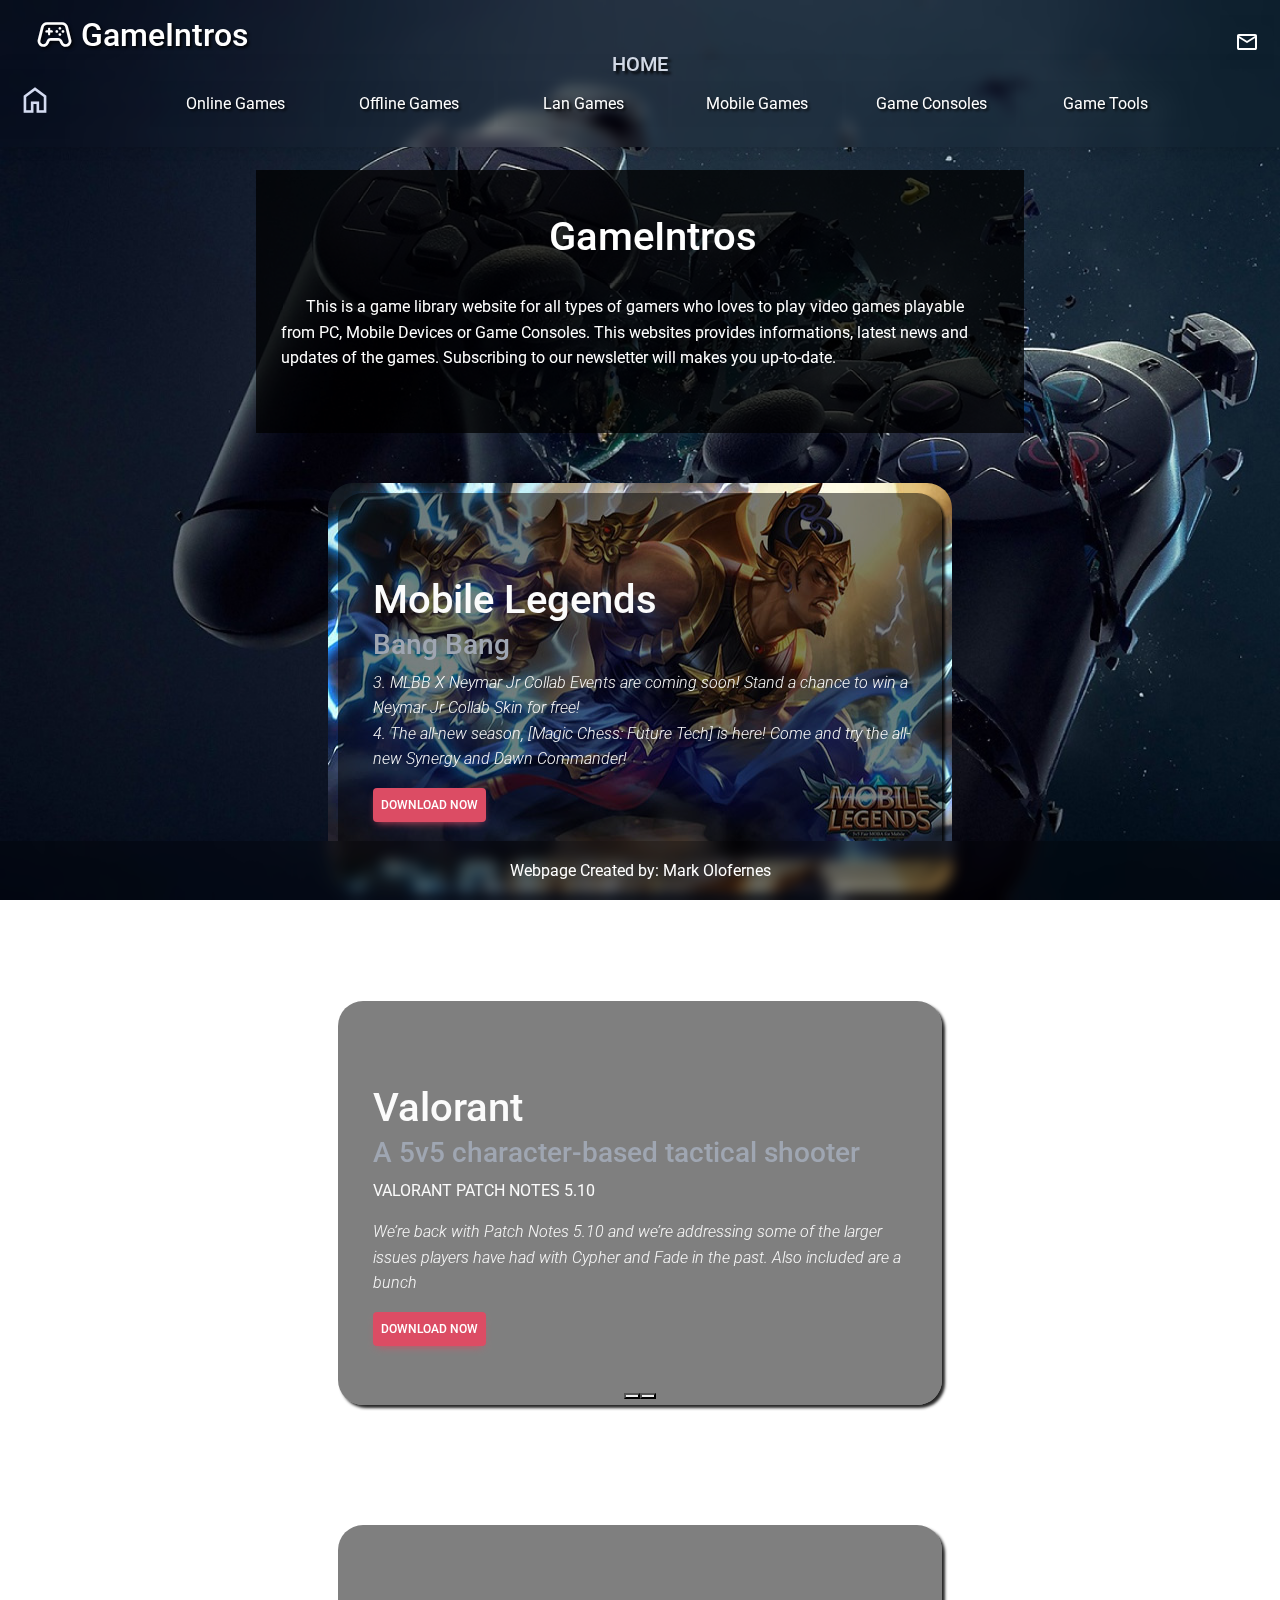
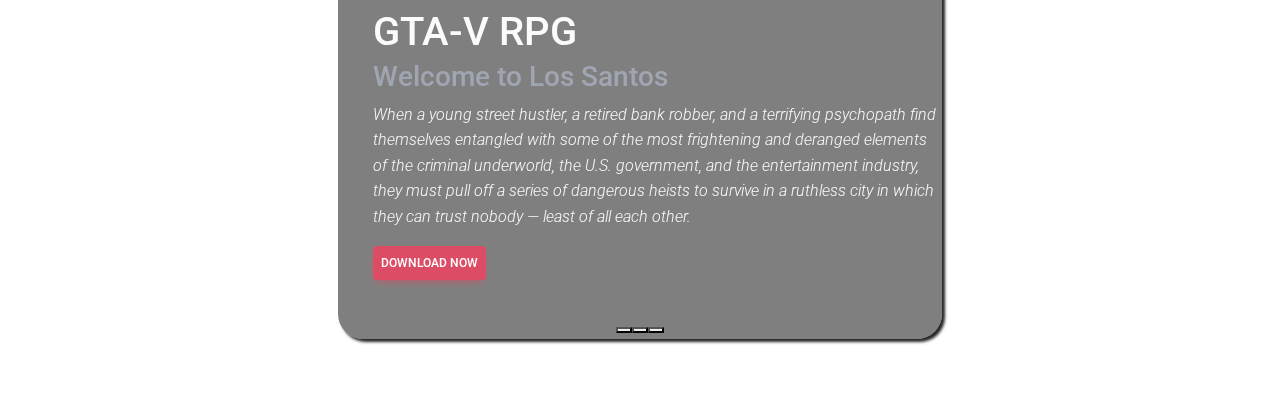
==== index.html @ 50a559cd "update, re-aligning html lines 112322 8:27am" ====
<!DOCTYPE html>
<html lang="en">

<head>
    <meta charset="UTF-8" />
    <meta name="viewport" content="width=device-width, initial-scale=1, shrink-to-fit=no" />
    <meta http-equiv="x-ua-compatible" content="ie=edge" />
    <title>GameIntros - Your All GameType Library</title>
    <!-- MDB icon -->
    <link rel="icon" href="img/mdb-favicon.ico" type="image/x-icon" />
    <!-- Font Awesome -->
    <link rel="stylesheet" href="https://cdnjs.cloudflare.com/ajax/libs/font-awesome/6.0.0/css/all.min.css" />
    <!-- Google Fonts Roboto -->
    <link rel="stylesheet"
        href="https://fonts.googleapis.com/css2?family=Material+Symbols+Outlined:opsz,wght,FILL,GRAD@48,400,0,0" />
    <link rel="stylesheet"
        href="https://fonts.googleapis.com/css2?family=Roboto:wght@300;400;500;700;900&display=swap" />
    <link rel="stylesheet" href="https://cdn.jsdelivr.net/npm/bootstrap@5.0.2/dist/css/bootstrap.min.css"
        integrity="sha384-EVSTQN3/azprG1Anm3QDgpJLIm9Nao0Yz1ztcQTwFspd3yD65VohhpuuCOmLASjC" crossorigin="anonymous">
    <!-- MDB -->
    <link rel="stylesheet" href="css/mdb.min.css" />
    <link rel="stylesheet" href="css/styles.css" />
</head>

<body>
    <div>
        <a class="material-symbols-outlined AccountProfile" data-bs-toggle="modal" data-bs-target="#AccProf">mail</a>
    </div>
    <h5 class="NavTitle h5">HOME</h5>
    <div class="container-fluid">
        <div class="row">
            <header class="headpd">
                <div class="backgroundimgHere_ bg-image mask">
                    <div class="row">

                        <div class="d-flex justify-content-left align-items-left pt-3 ps-5 blurIt">
                            <p class="material-symbols-outlined iconlogo">stadia_controller</p>
                            <h1 class="h2">&nbsp;GameIntros</h1>
                        </div>
                    </div>
                </div>
                <nav class="navbar navbar-expand-md clearfix">
                    <button class="navbar-toggler material-symbols-outlined naviconcolor ms-auto" type="button"
                        data-bs-toggle="collapse" data-bs-target="#navbar">Menu
                    </button>
                    <button class="homebtn button1"><a href="index.html"
                            class="button2 material-symbols-outlined naviconcolor float-right">home</button>
                    <div class="col-1 collapse navbar-collapse justify-content-center xtransp button2" id="navbar">
                        <a class="button button1" href="onlinegames.html">Online Games</a>
                        <a class="button button1" href="offlinegames.html">Offline Games</a>
                        <a class="button button1" href="langames.html">Lan Games</a>
                        <a class="button button1" href="mobilegames.html">Mobile Games</a>
                        <a class="button button1" href="gameconsoles.html">Game Consoles</a>
                        <a class="button button1" href="gametools.html">Game Tools</a>
                    </div>
                </nav>
            </header>
            <DIV class="backgroundimgHere snd2bkImg bg-image mask imgbg">
            </DIV>
        </div>

    </div>
    <section>
        <div class="container">
            <div class="row1">
            </div>
            <div class="row3">
                <div class="container-1">
                    <div class="row">
                        <div class="introduction">
                            <h1>GameIntros</h1>
                            <hr>
                            <p class="text-indent">
                                This is a game library website for all types of gamers who loves to
                                play video games playable from PC, Mobile Devices or Game Consoles.

                                This websites provides informations, latest news and updates of the games.
                                Subscribing to our newsletter will makes you up-to-date.
                            </p>
                        </div>
                        <!--ML Carousel start-->
                        <div class="carouselbox">
                            <div id="myCarousel1" class="carousel slide" data-bs-ride="carousel">
                                <div class="carousel-indicators">
                                    <button type="button" data-bs-target="#myCarousel1" data-bs-slide-to="0"></button>
                                    <button type="button" data-bs-target="#myCarousel1" data-bs-slide-to="1"
                                        class="active"></button>
                                </div>
                                <div class="carousel-inner">
                                    <div class="carousel-item">
                                        <section class="carouselimgML1 corousel-style bg-cover">
                                            <div class="container darkfilter">
                                                <div class="py-md-4 carousel-size">
                                                    <div class="p-mdy-5 mt-4 text-light">
                                                        <h1 class="mb-1">Mobile Legends</h1>
                                                        <h2 class="text-secondary h3">Bang Bang</h2>
                                                        <p class="fw-light fst-italic">
                                                            1. An electrifying Leonin girl joins the battles. It's Joy,
                                                            the Flash of Miracle! <br>
                                                            2. Gusion's new skin is available for a limited time in the
                                                            Double 11 events.<br>
                                                        </p>
                                                        <a class="p-2 btn btn-primary btn-sm btn-danger" role="button"
                                                            href="https://play.google.com/store/apps/details?id=com.mobile.legends&hl=en_US&gl=US&pli=1"
                                                            target="_blank">Download Now</a>
                                                    </div>
                                                </div>
                                            </div>
                                        </section>
                                    </div>
                                    <div class="carousel-item active">
                                        <section class="carouselimgML2 corousel-style bg-cover">
                                            <div class="container darkfilter">
                                                <div class="py-md-4 carousel-size">
                                                    <div class="p-mdy-5 mt-4 text-light">
                                                        <h1 class="mb-1">Mobile Legends</h1>
                                                        <h2 class="text-secondary h3">Bang Bang</h2>
                                                        <p class="fw-light fst-italic">
                                                            3. MLBB X Neymar Jr Collab Events are coming soon! Stand a
                                                            chance to win a Neymar Jr Collab Skin for free!<br>
                                                            4. The all-new season, [Magic Chess: Future Tech] is here!
                                                            Come and try the all-new Synergy and Dawn Commander!<br>
                                                        </p>
                                                        <a class="p-2 btn btn-primary btn-sm btn-danger" role="button"
                                                            href="https://playvalorant.com/en-us/"
                                                            target="_blank">Download
                                                            Now</a>
                                                    </div>
                                                </div>
                                            </div>
                                        </section>
                                    </div>
                                </div>
                            </div>
                        </div>
                        <!--ML Carousel end-->
                        <!--GTA Carousel start-->
                        <div class="carouselbox">
                            <div id="myCarousel2" class="carousel slide" data-bs-ride="carousel">
                                <div class="carousel-indicators">
                                    <button type="button" data-bs-target="#myCarousel2" data-bs-slide-to="0"></button>
                                    <button type="button" data-bs-target="#myCarousel2" data-bs-slide-to="1"
                                        class="active"></button>
                                </div>
                                <div class="carousel-inner">
                                    <div class="carousel-item active">
                                        <section class="carouselimgVAL1 corousel-style bg-cover">
                                            <div class="container darkfilter">
                                                <div class="py-md-4 carousel-size">
                                                    <div class="p-mdy-5 mt-4 text-light">
                                                        <h1 class="mb-1">Valorant</h1>
                                                        <h2 class="text-secondary h3">A 5v5 character-based tactical
                                                            shooter
                                                        </h2>
                                                        <p>VALORANT PATCH NOTES 5.10</p>

                                                        <p class="fw-light fst-italic">
                                                            We’re back with Patch Notes 5.10 and we’re addressing some
                                                            of the larger<br>
                                                            issues players have had with Cypher and Fade in the past.
                                                            Also included are a bunch<br>
                                                        </p>
                                                        <a class="p-2 btn btn-primary btn-sm btn-danger" role="button"
                                                            href="https://playvalorant.com/en-us/"
                                                            target="_blank">Download
                                                            Now</a>
                                                    </div>
                                                </div>
                                            </div>
                                        </section>
                                    </div>
                                    <div class="carousel-item">
                                        <section class="carouselimgVAL2 corousel-style bg-cover">
                                            <div class="container darkfilter">
                                                <div class="py-md-4 carousel-size">
                                                    <div class="p-mdy-5 mt-4 text-light">
                                                        <h1 class="mb-1">Valorant</h1>
                                                        <h2 class="text-secondary h3">A 5v5 character-based tactical
                                                            shooter
                                                        </h2>
                                                        <p>VALORANT PATCH NOTES 5.10</p>

                                                        <p class="fw-light fst-italic">
                                                            of Agent bug fixes and a new feature called Real Time Text
                                                            Evaluation so that players can feel safer engaging with
                                                            their teammates and opponents.<br>
                                                            <br>
                                                            <a class="p-2 btn btn-primary btn-sm btn-danger"
                                                                role="button" href="https://playvalorant.com/en-us/"
                                                                target="_blank">Download Now</a>
                                                        </p>
                                                    </div>
                                                </div>
                                            </div>
                                        </section>
                                    </div>
                                </div>
                            </div>
                        </div>
                        <!--ML Carousel end-->
                        <!--GTA5 Carousel start-->
                        <div class="carouselbox">
                            <div id="myCarousel3" class="carousel slide" data-bs-ride="carousel">
                                <div class="carousel-indicators">
                                    <button type="button" data-bs-target="#myCarousel3" data-bs-slide-to="0"
                                        class="active"></button>
                                    <button type="button" data-bs-target="#myCarousel3" data-bs-slide-to="1" </button>
                                        <button type="button" data-bs-target="#myCarousel3"
                                            data-bs-slide-to="2"></button>

                                </div>
                                <div class="carousel-inner">
                                    <div class="carousel-item active">
                                        <section class="carouselimgGTAV1 corousel-style bg-cover">
                                            <div class="container darkfilter">
                                                <div class="py-md-4 carousel-size">
                                                    <div class="p-mdy-5 mt-4 text-light">
                                                        <h1 class="mb-1">GTA-V RPG</h1>
                                                        <h2 class="text-secondary h3">Welcome to Los Santos</h2>
                                                        <p class="fw-light fst-italic">
                                                            When a young street hustler, a retired bank robber, and a
                                                            terrifying psychopath find themselves entangled with some
                                                            of the most frightening and deranged elements of the
                                                            criminal underworld, the U.S. government, and the
                                                            entertainment industry, they must pull off a series of
                                                            dangerous heists to survive in a ruthless city in which
                                                            they can trust nobody — least of all each other.
                                                        </p>
                                                        <a class="p-2 btn btn-primary btn-sm btn-danger" role="button"
                                                            href="https://www.rockstargames.com/gta-v"
                                                            target="_blank">Download Now</a>
                                                    </div>
                                                </div>
                                        </section>
                                    </div>
                                    <div class="carousel-item">
                                        <section class="carouselimgGTAV2 corousel-style bg-cover">
                                            <div class="container darkfilter">
                                                <div class="py-md-4 carousel-size">
                                                    <div class="p-mdy-5 mt-4 text-light">
                                                        <h1 class="mb-1">GTA 5 Updates</h1>
                                                        <h2 class="text-secondary h3">
                                                            Access to All Current and Previous Updates
                                                        </h2>
                                                        <p class="fw-light fst-italic">
                                                            Dive into more than 40 massive updates with more to come,
                                                            featuring everything from the high-stakes hunt for
                                                            Dr. Dre’s missing music files with Franklin Clinton in The
                                                            Contract to the high-octane underground street racing
                                                            action of Los Santos Tuners.
                                                        </p>
                                                        <a class="p-2 btn btn-primary btn-sm btn-danger" role="button"
                                                            href="https://www.rockstargames.com/gta-v"
                                                            target="_blank">Download Now</a>
                                                    </div>
                                                </div>
                                            </div>
                                        </section>
                                    </div>
                                    <div class="carousel-item ">
                                        <section class="carouselimgGTAV2 corousel-style bg-cover">
                                            <div class="container darkfilter">
                                                <div class="py-md-4 carousel-size">
                                                    <div class="p-mdy-5 mt-4 text-light">
                                                        <h1 class="mb-1 ">GTA5 Online</h1>
                                                        <h2 class="text-secondary h3">Exclusive New Content
                                                        </h2>
                                                        <p class="fw-light fst-italic">
                                                            Step into Hao’s Special Works at the Los Santos Car Meet,
                                                            featuring elite new upgrades and exclusive modifications.
                                                            Then take these high-performance vehicles into HSW races,
                                                            new time trials, and more.
                                                        </p>
                                                        <a class="p-2 btn btn-primary btn-sm btn-danger" role="button"
                                                            href="https://www.rockstargames.com/gta-v"
                                                            target="_blank">Download Now</a>
                                                    </div>
                                                </div>
                                            </div>
                                        </section>
                                    </div>
                                </div>
                            </div>
                        </div>
                        <!--GTA5 Carousel end-->
                    </div>
                </div>
            </div>
            <div class="row1">

            </div>
        </div>
    </section>
    <footer>
        <p>Webpage Created by: Mark Olofernes</p>
    </footer>
    <div class="modal fade" id="AccProf">
        <div class="modal-dialog modal-dialog-centered">
            <div class="modal-content xtransp2">
                <div class="xtransp2">
                    <div class="xtransp2 p-5 rounded-5">
                        <h3 class="fw-bold mb-3 text-center">Subscribe to our newsletter</h3>
                        <form>
                            <div class="mb-3">
                                <input class="form-control" type="text" placeholder="Name" name="name" id="fieldname">
                            </div>
                            <div class="mb-3">
                                <input class="form-control" type="text" placeholder="E-mail" name="email"
                                    id="fieldemail">
                            </div>
                            <center>
                                <button class="button button1" type="submit" data-bs-dismiss="modal"><a
                                        class="button2">Subscribe</a></button>
                            </center>
                        </form>
                    </div>
                </div>
            </div>
        </div>
    </div>
    <script src="https://cdn.jsdelivr.net/npm/bootstrap@5.0.2/dist/js/bootstrap.bundle.min.js"
        integrity="sha384-MrcW6ZMFYlzcLA8Nl+NtUVF0sA7MsXsP1UyJoMp4YLEuNSfAP+JcXn/tWtIaxVXM"
        crossorigin="anonymous"></script>
</body>

</html>
---- css/styles.css ----
* {
  -khtml-user-drag: none;
  -moz-user-drag: none;
  -o-user-drag: none;
  -ms-user-select: none;
  -webkit-user-drag: none;
  -webkit-user-select: none; 
  user-select: none;
}

/* BackGround images here for header and body start here */
.backgroundimgHere{background-image: url('/img/bkgimg.jpg');}
.backgroundimgHere_{background-image: url('/img/bkgimg_.jpg');}
.onlinegamesimg{background-image: url('/img/onlinegames.jpg');}
.onlinegamesimg_{background-image: url('/img/onlinegames_.jpg');}
.offlinegamesimg{background-image: url('/img/offlinegames.jpg');}
.offlinegamesimg_{background-image: url('/img/offlinegames_.jpg');}
.langamesimg{background-image: url('/img/langames.jpg');}
.langamesimg_{background-image: url('/img/langames_.jpg');}
.mobilegamesimg{background-image: url('/img/mobilegames.jpg');}
.mobilegamesimg_{background-image: url('/img/mobilegames_.jpg');}
.gameconsolesimg{background-image: url('/img/consolegames.jpg');}
.gameconsolesimg_{background-image: url('/img/consolegames_.jpg');}
.gametoolsimg{background-image: url('/img/gametools.jpg');}
.gametoolsimg_{background-image: url('/img/gametools_.jpg');}
/* BackGround images here for header and body ends here */

.snd2bkImg{
  z-index:-1;
}

.imgbg{
  width: 100%;
  position:fixed;
}

.NavTitle{
  position: fixed;
  text-align: center;
  z-index: 3;
  width: 100%;
  color: rgb(210, 217, 229);
  padding-top: 52px;
  text-shadow: 3px 3px 3px rgba(0,0,0,0.9)
}

header{
  display: flex;
  background-color: rgb(0, 4, 44);
  color: rgb(255, 255, 255);
  text-shadow: 2px 2px 3px #000000da;
  font-size: 29px;
  position: fixed;
  top: 0;
  position: fixed;  
  z-index: 2;
}

nav{
  display: flex;
  font-size: 1rem;
  margin-left: -12px;
  margin-right: -12px;
  width: 103%;
  align-items: flex-start;
}
.navbar {
  background-color: transparent;
  z-index: 4;
  backdrop-filter: blur(7px);
  padding-right: 10px;
  margin-bottom: -50px;
  margin-top: 60px;
  justify-content: right; 
  width: 107%;
}
@media (max-width: 767px) {
  nav{
    margin-left: -12px;
    margin-right: -12px;
    flex-direction: row-reverse;
    text-align:center;
  }
  .NavTitle{
    left: -6px;
  }
}

.naviconcolor{
  color: rgb(212, 219, 241);
  font-size: 34px ;
  flex-direction: row-reverse;
}

.navbar-toggler {
  background-color: #13142b;
  background-color: transparent;
  z-index: 3;
  backdrop-filter: blur(3px);
}

.homebtn {
  appearance: button;
  border: none;
  background: rgba(0,0,0,0.01); 
  justify-content: space-around;
  padding: 14px;
  transition-duration: 0.7s;
  width: 70px;
}

.button {
  appearance: button;
  border: none;
  background: rgba(0,0,0,0.01); 
  justify-content: space-around;
  padding: 10px;
  /* text-align: center; */
  text-decoration: none;
  margin: 5px 2px;
  transition-duration: 0.7s;
  color:white;
  width: 170px;
}

.button1 {
  background: rgba(0,0,0,0.01); 
  border-radius: 1px;
}

.button1:hover {
  background-color: #00b3ff33;
  color: white;
  border-radius: 25px;
  opacity: 1; 
}

.button2{
  text-decoration:none;
  text-align: center;
}

.AccountProfile{
  z-index: 10;
  position: fixed;
  padding: 15px;
  margin-top: 15px;
  margin-bottom: -45px;
  margin-right: 15px;
  background: rgba(0,0,0,0.01); 
  color: white;
  transition-duration: 0.7s;
  left: calc(100% - 60px);
  
}
.AccountProfile:hover {
  background-color: #00b3ff33;
  padding: 15px;
  color: white;
  border-radius: 25px;
}
img {
  border-radius: 17px;
  margin: 20px;
  width: 80%;
  height: auto;
  box-shadow: 7px 7px 7px #000000da;
}

img:hover {
  box-shadow: 0px 0px 12px 12px rgba(155, 230, 255, 0.253);
  width: 90%;
  height: auto;
}
.imgpos{
  text-align: center;
  padding-top: 160px;
}
.blurIt{
  backdrop-filter: blur(7px);
}

.xtransp {
  background-color: transparent;
  z-index: 5;
  backdrop-filter: blur(7px);
}

.xtransp2 {
  background-color: transparent;
  background: rgba(75, 79, 100, 0.05); 
  color: rgb(255, 255, 255);
  backdrop-filter: blur(7px);
  opacity: 1; 
}

.iconlogo{
  font-size: 37px;
}
footer {
  z-index: 12;
  position: fixed;
  left: 0;
  bottom: 0;
  width: 100%;
  background: rgba(0,0,0,0.25); 
  color: rgb(255, 255, 255);
  text-align: center;
  padding-top: 17px;
  opacity: 1; 
  backdrop-filter: blur(7px);
}
.introduction{
  background-color: rgba(0,0,0,.75);
  color: white;
  margin: 0 auto;
  padding: 43px 25px 220px 25px;
  max-width: 768px;
  max-height: 215px;
  justify-content: center;
  text-indent: 25px;
  justify-items: center;
  /* text-align: center; */
  /* text-justify: auto; */
  
}
.carouselbox{
  color: white;
  margin: 50px auto;
  max-width: 648px;
  justify-content: center;
  position: relative;
}

.darkfilter{
  background: rgb(0,0,0,.5);
  color: rgb(182, 182, 182);
  padding: 25px;
  border-radius: 25px;
  box-shadow: 3px 3px 3px #000000da;
}
.container-1{
  z-index: -1;
  margin-top: 170px;
  height: 95vh;
  width: 100%;
  /* z-index: 10000; */
  /* margin: 0 auto; */
  /* margin: 0 10px 0 0; */
  /* background-repeat: no-repeat; */
  /* background-size: cover; */
  /* flex-wrap: wrap-reverse; */
   /* align-content: flex-end; */
}
.botton{
  z-index: 100;
  position: absolute;
}
.carousel-size{
  margin: 10px;
  min-width: 324px;
  min-height: 189px;
  max-width: 2000px;
  max-height: 378px;
  width: 120%;
  padding-right: 100px;
}
.corousel-style{
  z-index: 1;
  position: relative;
  border-radius: 25px;
  padding: 10px;
}
/* Carousel images starts here */
.carouselimgML1 {background-image: url(/img/carousel/ml1.JPG);}
.carouselimgML2 {background-image: url(/img/carousel/ml2.jpg);} 
.carouselimgVAL1 {background-image: url(/img/carousel/val1.jpg);} 
.carouselimgVAL2 {background-image: url(/img/carousel/val2.jpg);} 
.carouselimgGTAV1 {background-image: url(/img/carousel/gta51.jpg);} 
.carouselimgGTAV2 {background-image: url(/img/carousel/gta52.jpg);} 
.carouselimgGTAV3 {background-image: url(/img/carousel/gta53.jpg);} 
/* Carousel images starts here */
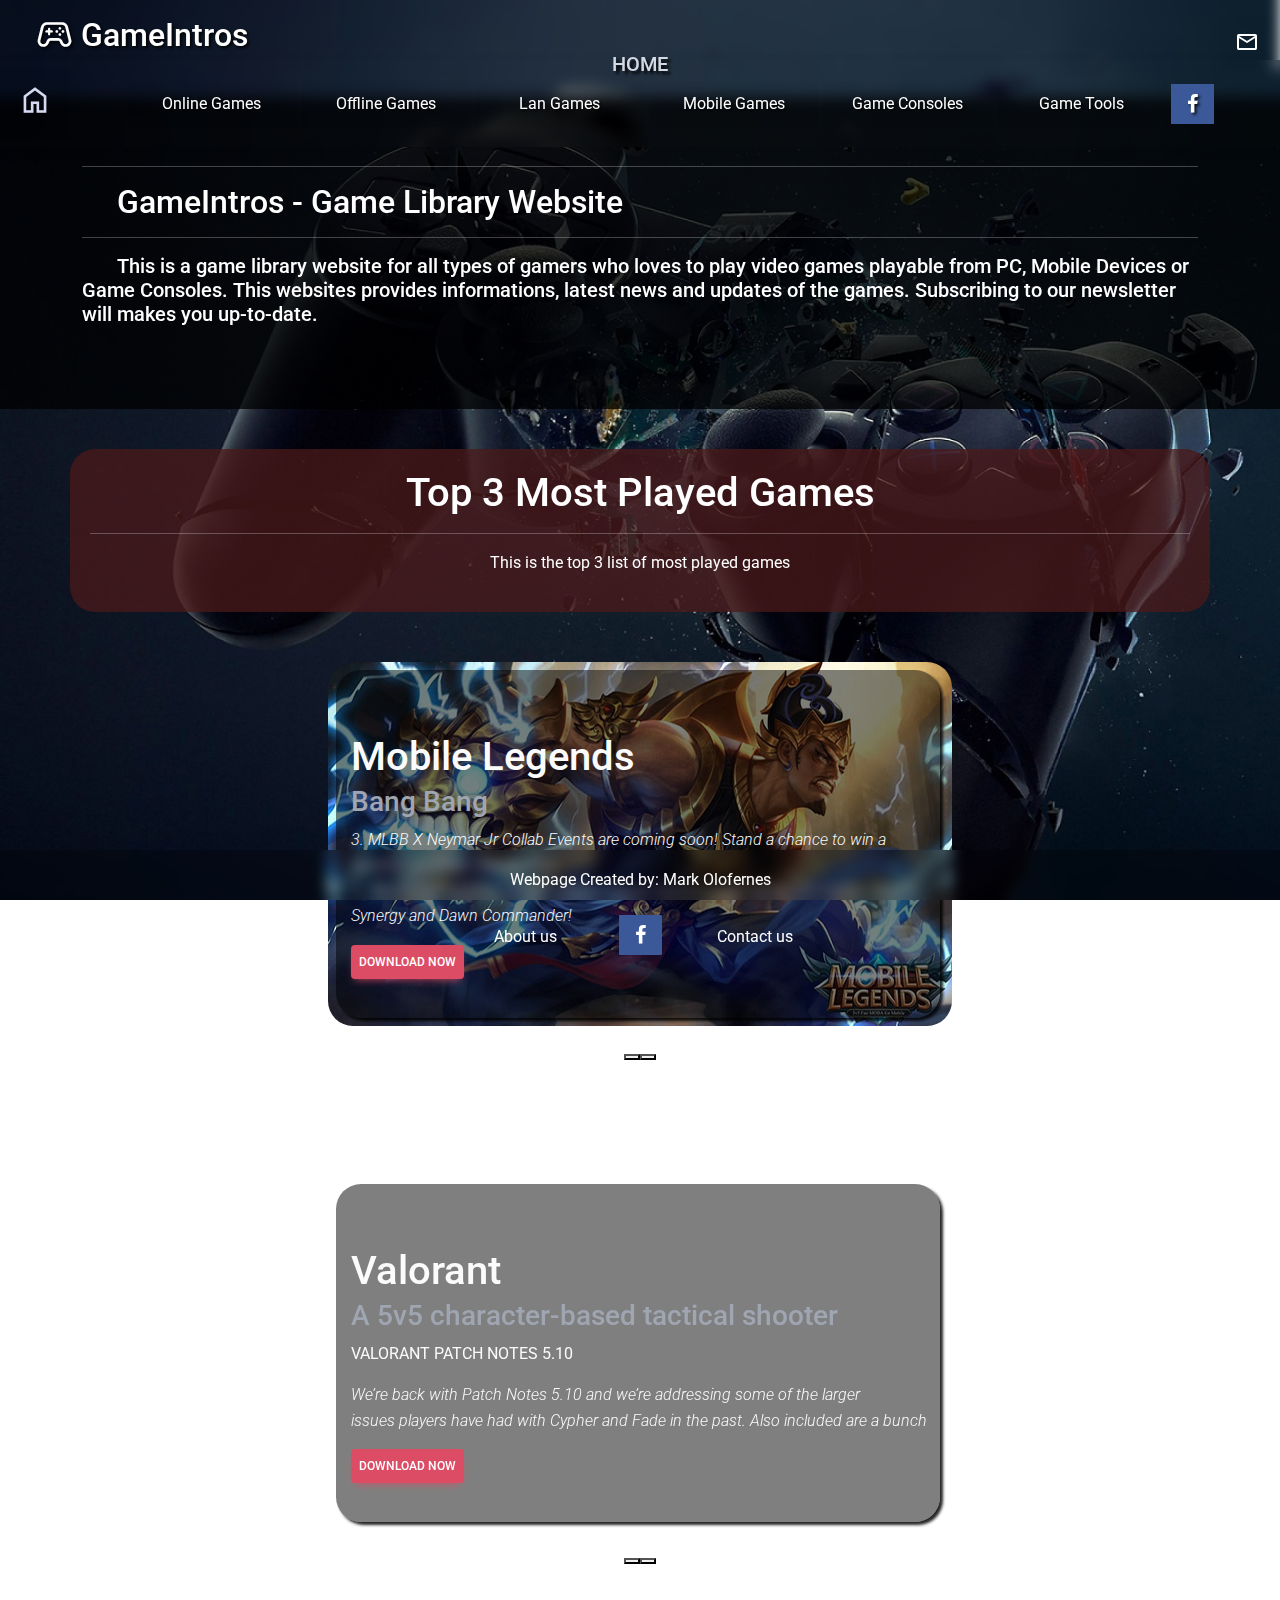
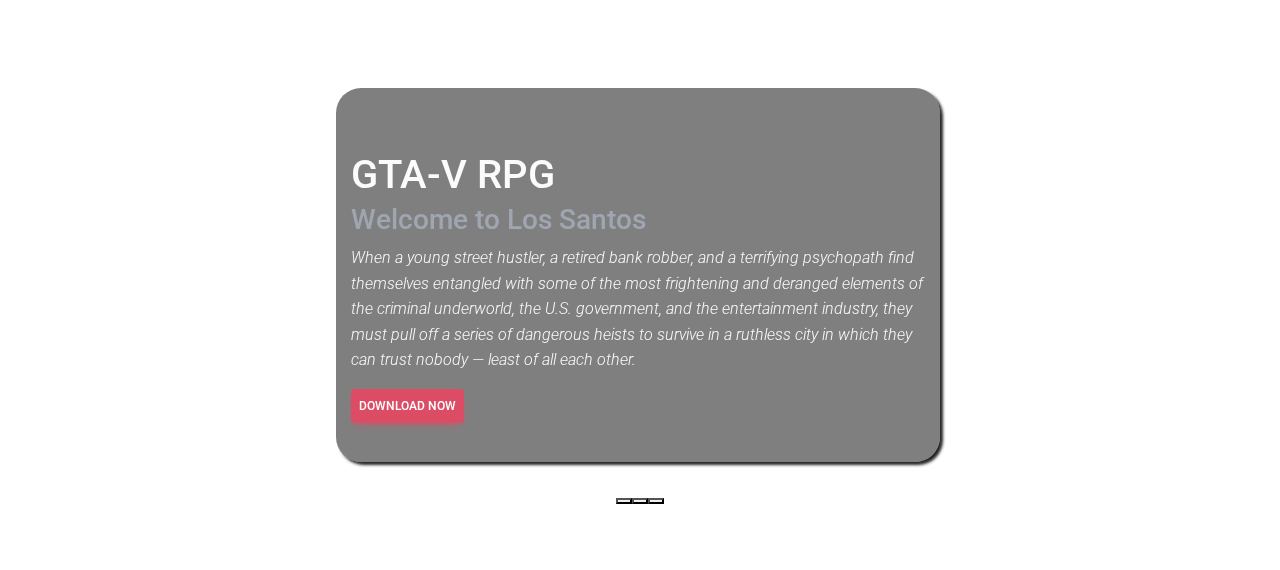
==== commit 637a374b: "added footer kahit walang mailagay basta may mailagay hindi kase ako mapalagay kaiisip kung ano dapa" ====
--- a/index.html
+++ b/index.html
@@ -10,6 +10,7 @@
     <link rel="icon" href="img/mdb-favicon.ico" type="image/x-icon" />
     <!-- Font Awesome -->
     <link rel="stylesheet" href="https://cdnjs.cloudflare.com/ajax/libs/font-awesome/6.0.0/css/all.min.css" />
+    <link rel="stylesheet" href="https://cdnjs.cloudflare.com/ajax/libs/font-awesome/4.7.0/css/font-awesome.min.css">
     <!-- Google Fonts Roboto -->
     <link rel="stylesheet"
         href="https://fonts.googleapis.com/css2?family=Material+Symbols+Outlined:opsz,wght,FILL,GRAD@48,400,0,0" />
@@ -52,30 +53,46 @@
                         <a class="button button1" href="mobilegames.html">Mobile Games</a>
                         <a class="button button1" href="gameconsoles.html">Game Consoles</a>
                         <a class="button button1" href="gametools.html">Game Tools</a>
+                        <a href="#" class="fa fa-facebook"></a>
                     </div>
                 </nav>
             </header>
-            <DIV class="backgroundimgHere snd2bkImg bg-image mask imgbg">
-            </DIV>
+            <div class="backgroundimgHere snd2bkImg bg-image mask imgbg">
+            </div>
         </div>
 
     </div>
     <section>
+    <div class="introduction">
+        <div class="container">
+        <div class="row1"></div>
+        <div class="row3"><hr>
+            <h1 class="h2">GameIntros - Game Library Website</h1>
+        </div>
+        <div class="row1"></div>
+        <hr>
+        <p class="h5">
+            This is a game library website for all types of gamers who loves to
+            play video games playable from PC, Mobile Devices or Game Consoles.
+        
+            This websites provides informations, latest news and updates of the games.
+            Subscribing to our newsletter will makes you up-to-date.
+        </p>
+        </div>
+    </div>
+        <div class="akumaimg"></div>
         <div class="container">
             <div class="row1">
             </div>
             <div class="row3">
                 <div class="container-1">
+
                     <div class="row">
-                        <div class="introduction">
-                            <h1>GameIntros</h1>
+                        <div class="TopGames">
+                            <h1>Top 3 Most Played Games</h1>
                             <hr>
                             <p class="text-indent">
-                                This is a game library website for all types of gamers who loves to
-                                play video games playable from PC, Mobile Devices or Game Consoles.
-
-                                This websites provides informations, latest news and updates of the games.
-                                Subscribing to our newsletter will makes you up-to-date.
+                                This is the top 3 list of most played games
                             </p>
                         </div>
                         <!--ML Carousel start-->
@@ -293,6 +310,9 @@
     </section>
     <footer>
         <p>Webpage Created by: Mark Olofernes</p>
+            <a class="button button1" href="#" target="_blank">About us</a>
+            <a class="button button1 fa fa-facebook" href="https://www.facebook.com/mark.olofernes" target="_blank"></a>
+            <a class="button button1" href="#" target="_blank">Contact us</a>
     </footer>
     <div class="modal fade" id="AccProf">
         <div class="modal-dialog modal-dialog-centered">
@@ -322,5 +342,4 @@
         integrity="sha384-MrcW6ZMFYlzcLA8Nl+NtUVF0sA7MsXsP1UyJoMp4YLEuNSfAP+JcXn/tWtIaxVXM"
         crossorigin="anonymous"></script>
 </body>
-
 </html>--- a/css/styles.css
+++ b/css/styles.css
@@ -209,20 +209,44 @@
   padding-top: 17px;
   opacity: 1; 
   backdrop-filter: blur(7px);
-}
-.introduction{
-  background-color: rgba(0,0,0,.75);
-  color: white;
-  margin: 0 auto;
-  padding: 43px 25px 220px 25px;
-  max-width: 768px;
-  max-height: 215px;
-  justify-content: center;
-  text-indent: 25px;
-  justify-items: center;
+  transition-duration: 0.7s;
+  height: 50px;
+}
+footer:hover { 
+  height: 120px;
+  backdrop-filter: blur(17px);
+}
+.akumaimg {
+  background-image: url('/img/akuma.png');
+  background-repeat: no-repeat;
+  background-size:contain ;
+  top: -290px;
+  z-index: -1;
+  /* padding-bottom: 250px; */
+  position: relative;
+  height: 320px;
+  margin-bottom: -450px;
+  left: calc(100% - 320px);
+}
+.introduction {
+  background-color: rgba(0, 0, 0, .75);
+  color: white;
+  width: 100%;
+  padding: 150px 25px 75px 25px;
+  /* max-height: 215px; */
+  text-indent: 35px;
   /* text-align: center; */
   /* text-justify: auto; */
-  
+
+}
+.TopGames {
+  background-color: rgba(75, 25, 25, .75);
+  color: white;
+  margin: 0 auto;
+  padding: 20px;
+  border-radius: 25px;
+  text-align: center;
+  width: 100%;
 }
 .carouselbox{
   color: white;
@@ -230,8 +254,14 @@
   max-width: 648px;
   justify-content: center;
   position: relative;
-}
-
+  height: auto;
+}
+.titlehilight{
+  background-color: rgba(41, 87, 172, 0.25);
+  color: white;
+  padding: 20px;
+  margin: -16px;
+}
 .darkfilter{
   background: rgb(0,0,0,.5);
   color: rgb(182, 182, 182);
@@ -252,32 +282,65 @@
   /* flex-wrap: wrap-reverse; */
    /* align-content: flex-end; */
 }
-.botton{
-  z-index: 100;
-  position: absolute;
-}
+
 .carousel-size{
-  margin: 10px;
+  margin: -10px;
   min-width: 324px;
   min-height: 189px;
   max-width: 2000px;
-  max-height: 378px;
+  max-height: 370px;
+  height: auto;
+  height: 100%;
   width: 120%;
-  padding-right: 100px;
+  padding-right: 75px;
+  /* padding-right: 100px; */
 }
 .corousel-style{
-  z-index: 1;
-  position: relative;
-  border-radius: 25px;
+  /* z-index: 1; */
+  /* position: relative; */
+  border-radius: 25px;
+  padding: 8px 12px 8px 8px;
+  margin-bottom: 50px;
+}
+.fa {
   padding: 10px;
+  font-size: 20px;
+  width: 43px;
+  text-align: center;
+  text-decoration: none;
+  margin: 5px 2px;
+}
+
+.fa:hover {
+  opacity: 0.7;
+}
+
+.fa-facebook {
+  background: #3B5998;
+  color: white;
+  
 }
 /* Carousel images starts here */
-.carouselimgML1 {background-image: url(/img/carousel/ml1.JPG);}
-.carouselimgML2 {background-image: url(/img/carousel/ml2.jpg);} 
-.carouselimgVAL1 {background-image: url(/img/carousel/val1.jpg);} 
-.carouselimgVAL2 {background-image: url(/img/carousel/val2.jpg);} 
-.carouselimgGTAV1 {background-image: url(/img/carousel/gta51.jpg);} 
-.carouselimgGTAV2 {background-image: url(/img/carousel/gta52.jpg);} 
-.carouselimgGTAV3 {background-image: url(/img/carousel/gta53.jpg);} 
+.carouselimgML1 {
+  background-image: url('/img/carousel/ml1.JPG');
+}
+.carouselimgML2 {
+  background-image: url('/img/carousel/ml2.jpg');
+} 
+.carouselimgVAL1 {
+  background-image: url('/img/carousel/val1.jpg');
+} 
+.carouselimgVAL2 {
+  background-image: url('/img/carousel/val2.jpg');
+} 
+.carouselimgGTAV1 {
+  background-image: url('/img/carousel/gta51.jpg');
+} 
+.carouselimgGTAV2 {
+  background-image: url('/img/carousel/gta52.jpg');
+} 
+.carouselimgGTAV3 {
+  background-image: url('/img/carousel/gta53.jpg');
+} 
 /* Carousel images starts here */
 
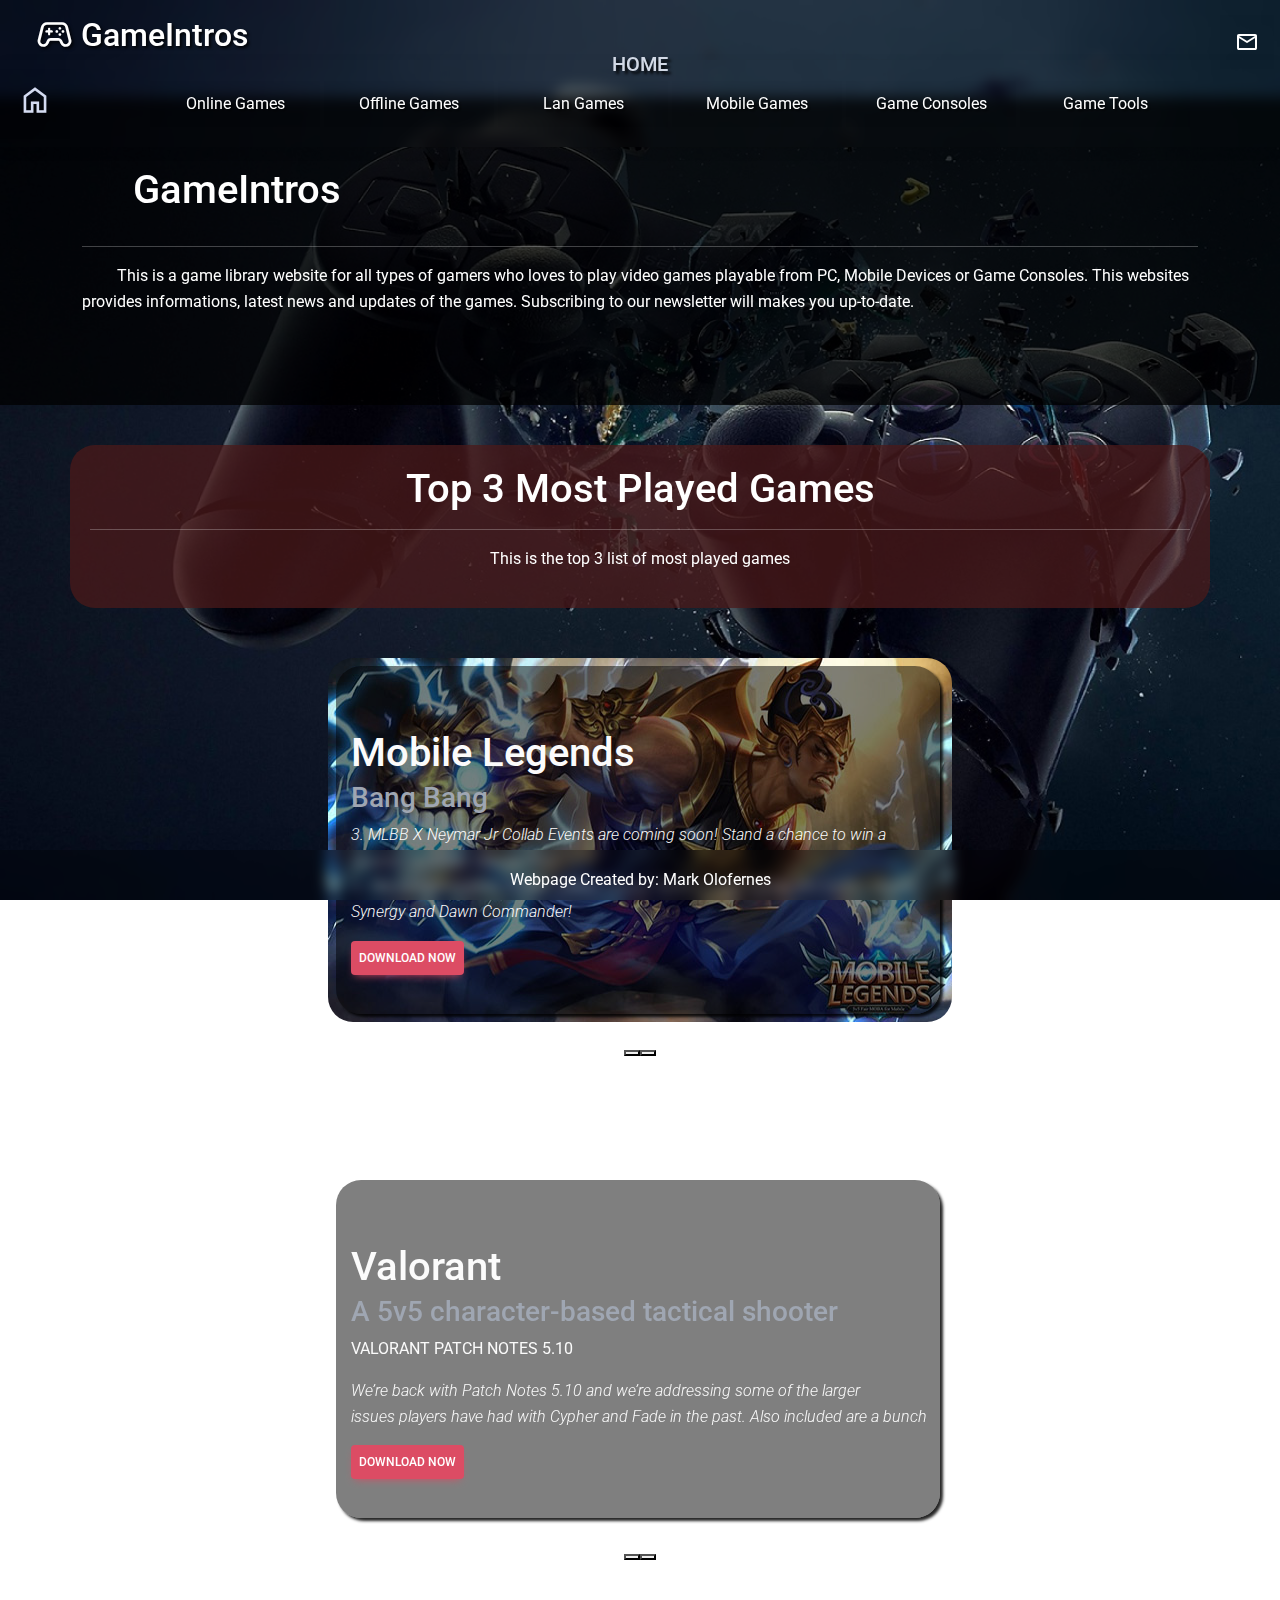
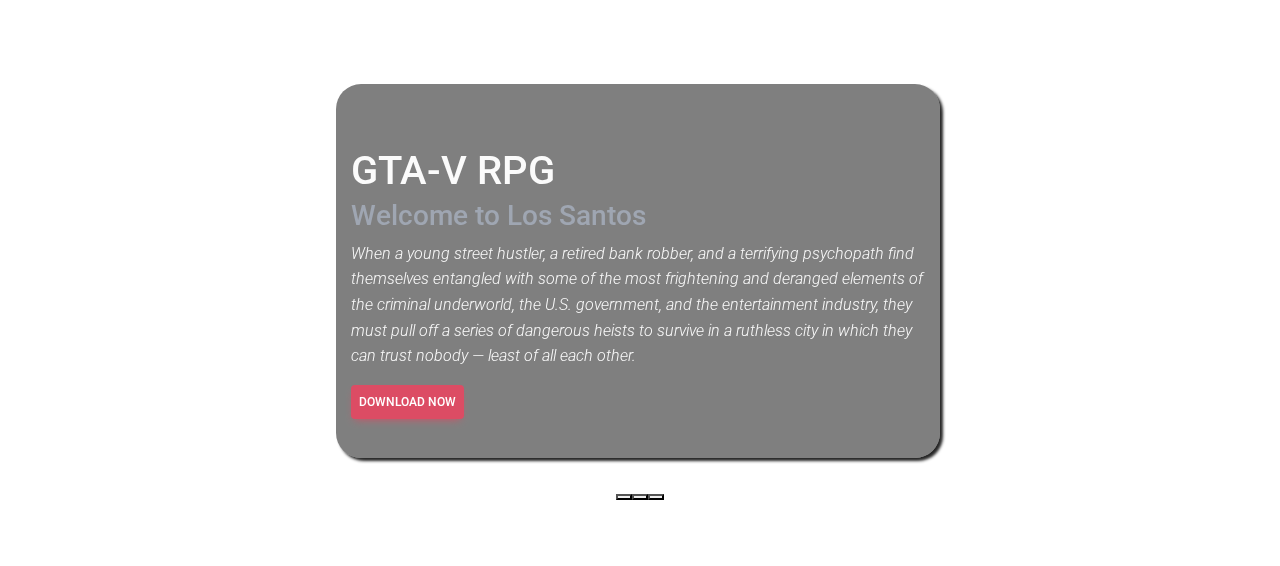
==== commit f18f1869: "update ulit" ====
--- a/index.html
+++ b/index.html
@@ -10,7 +10,6 @@
     <link rel="icon" href="img/mdb-favicon.ico" type="image/x-icon" />
     <!-- Font Awesome -->
     <link rel="stylesheet" href="https://cdnjs.cloudflare.com/ajax/libs/font-awesome/6.0.0/css/all.min.css" />
-    <link rel="stylesheet" href="https://cdnjs.cloudflare.com/ajax/libs/font-awesome/4.7.0/css/font-awesome.min.css">
     <!-- Google Fonts Roboto -->
     <link rel="stylesheet"
         href="https://fonts.googleapis.com/css2?family=Material+Symbols+Outlined:opsz,wght,FILL,GRAD@48,400,0,0" />
@@ -53,7 +52,6 @@
                         <a class="button button1" href="mobilegames.html">Mobile Games</a>
                         <a class="button button1" href="gameconsoles.html">Game Consoles</a>
                         <a class="button button1" href="gametools.html">Game Tools</a>
-                        <a href="#" class="fa fa-facebook"></a>
                     </div>
                 </nav>
             </header>
@@ -66,12 +64,12 @@
     <div class="introduction">
         <div class="container">
         <div class="row1"></div>
-        <div class="row3"><hr>
-            <h1 class="h2">GameIntros - Game Library Website</h1>
+        <div class="row3">
+            <h1 class="p-3">GameIntros</h1>
         </div>
         <div class="row1"></div>
         <hr>
-        <p class="h5">
+        <p class="text-indent">
             This is a game library website for all types of gamers who loves to
             play video games playable from PC, Mobile Devices or Game Consoles.
         
@@ -79,8 +77,9 @@
             Subscribing to our newsletter will makes you up-to-date.
         </p>
         </div>
+
     </div>
-        <div class="akumaimg"></div>
+    <div class="akumaimg"></div>
         <div class="container">
             <div class="row1">
             </div>
@@ -310,9 +309,6 @@
     </section>
     <footer>
         <p>Webpage Created by: Mark Olofernes</p>
-            <a class="button button1" href="#" target="_blank">About us</a>
-            <a class="button button1 fa fa-facebook" href="https://www.facebook.com/mark.olofernes" target="_blank"></a>
-            <a class="button button1" href="#" target="_blank">Contact us</a>
     </footer>
     <div class="modal fade" id="AccProf">
         <div class="modal-dialog modal-dialog-centered">
--- a/css/styles.css
+++ b/css/styles.css
@@ -226,7 +226,7 @@
   position: relative;
   height: 320px;
   margin-bottom: -450px;
-  left: calc(100% - 320px);
+  /* left: calc(100% - 320px); */
 }
 .introduction {
   background-color: rgba(0, 0, 0, .75);
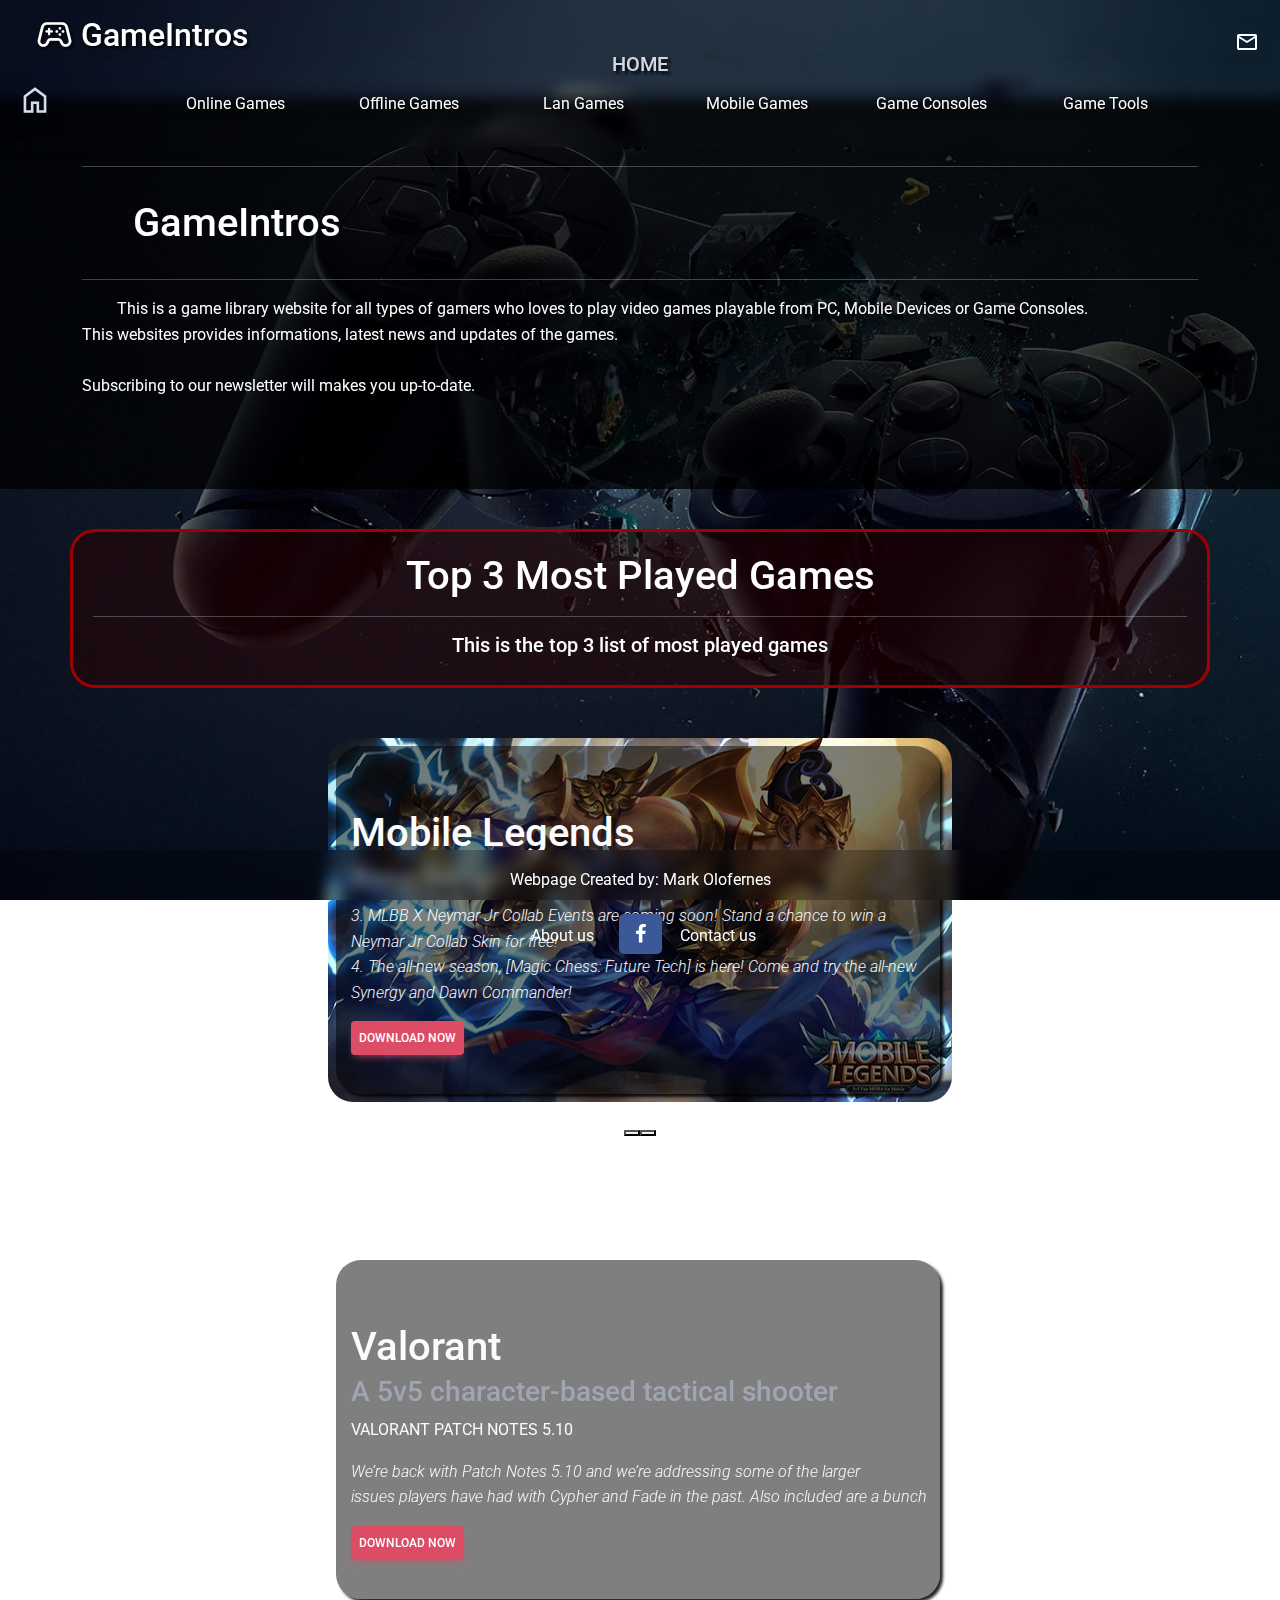
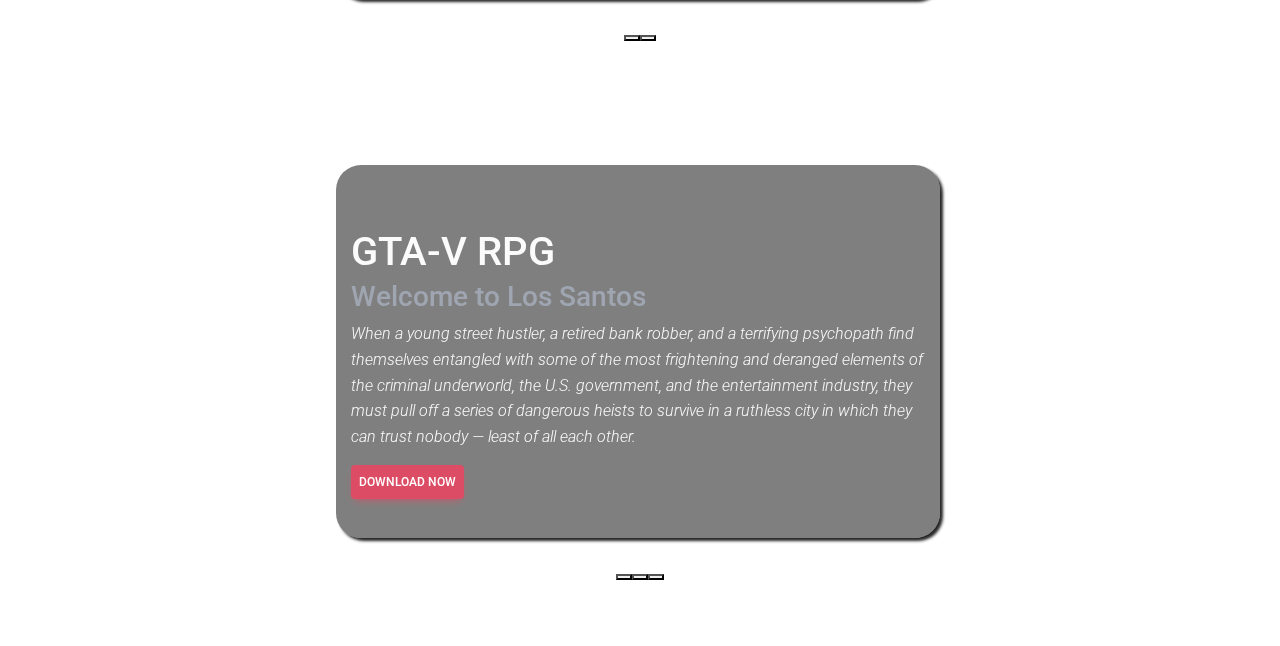
==== commit b037d1b5: "update ulit" ====
--- a/index.html
+++ b/index.html
@@ -6,10 +6,9 @@
     <meta name="viewport" content="width=device-width, initial-scale=1, shrink-to-fit=no" />
     <meta http-equiv="x-ua-compatible" content="ie=edge" />
     <title>GameIntros - Your All GameType Library</title>
-    <!-- MDB icon -->
-    <link rel="icon" href="img/mdb-favicon.ico" type="image/x-icon" />
     <!-- Font Awesome -->
     <link rel="stylesheet" href="https://cdnjs.cloudflare.com/ajax/libs/font-awesome/6.0.0/css/all.min.css" />
+    <link rel="stylesheet" href="https://cdnjs.cloudflare.com/ajax/libs/font-awesome/4.7.0/css/font-awesome.min.css">
     <!-- Google Fonts Roboto -->
     <link rel="stylesheet"
         href="https://fonts.googleapis.com/css2?family=Material+Symbols+Outlined:opsz,wght,FILL,GRAD@48,400,0,0" />
@@ -64,16 +63,16 @@
     <div class="introduction">
         <div class="container">
         <div class="row1"></div>
-        <div class="row3">
+        <div class="row3"><hr>
             <h1 class="p-3">GameIntros</h1>
         </div>
         <div class="row1"></div>
         <hr>
         <p class="text-indent">
             This is a game library website for all types of gamers who loves to
-            play video games playable from PC, Mobile Devices or Game Consoles.
+            play video games playable from PC, Mobile Devices or Game Consoles.<br>
         
-            This websites provides informations, latest news and updates of the games.
+            This websites provides informations, latest news and updates of the games.<br><br>
             Subscribing to our newsletter will makes you up-to-date.
         </p>
         </div>
@@ -90,7 +89,7 @@
                         <div class="TopGames">
                             <h1>Top 3 Most Played Games</h1>
                             <hr>
-                            <p class="text-indent">
+                            <p class="text-indent h5">
                                 This is the top 3 list of most played games
                             </p>
                         </div>
@@ -302,14 +301,10 @@
                     </div>
                 </div>
             </div>
-            <div class="row1">
-
-            </div>
+            <div class="row1"></div>
         </div>
     </section>
-    <footer>
-        <p>Webpage Created by: Mark Olofernes</p>
-    </footer>
+
     <div class="modal fade" id="AccProf">
         <div class="modal-dialog modal-dialog-centered">
             <div class="modal-content xtransp2">
@@ -334,8 +329,14 @@
             </div>
         </div>
     </div>
+    <footer>
+        <p>Webpage Created by: Mark Olofernes</p>
+        <a class="ftrbutton button1" href="#" target="_blank">About us</a>
+        <a class="ftrbutton button1 fa fa-facebook" href="https://www.facebook.com/mark.olofernes" target="_blank"></a>
+        <a class="ftrbutton button1" href="#" target="_blank">Contact us</a>
+    </footer>
     <script src="https://cdn.jsdelivr.net/npm/bootstrap@5.0.2/dist/js/bootstrap.bundle.min.js"
         integrity="sha384-MrcW6ZMFYlzcLA8Nl+NtUVF0sA7MsXsP1UyJoMp4YLEuNSfAP+JcXn/tWtIaxVXM"
-        crossorigin="anonymous"></script>
+        crossorigin="anonymous"></script>    
 </body>
 </html>--- a/css/styles.css
+++ b/css/styles.css
@@ -4,47 +4,47 @@
   -o-user-drag: none;
   -ms-user-select: none;
   -webkit-user-drag: none;
-  -webkit-user-select: none; 
+  -webkit-user-select: none;
   user-select: none;
 }
 
 /* BackGround images here for header and body start here */
-.backgroundimgHere{background-image: url('/img/bkgimg.jpg');}
-.backgroundimgHere_{background-image: url('/img/bkgimg_.jpg');}
-.onlinegamesimg{background-image: url('/img/onlinegames.jpg');}
-.onlinegamesimg_{background-image: url('/img/onlinegames_.jpg');}
-.offlinegamesimg{background-image: url('/img/offlinegames.jpg');}
-.offlinegamesimg_{background-image: url('/img/offlinegames_.jpg');}
-.langamesimg{background-image: url('/img/langames.jpg');}
-.langamesimg_{background-image: url('/img/langames_.jpg');}
-.mobilegamesimg{background-image: url('/img/mobilegames.jpg');}
-.mobilegamesimg_{background-image: url('/img/mobilegames_.jpg');}
-.gameconsolesimg{background-image: url('/img/consolegames.jpg');}
-.gameconsolesimg_{background-image: url('/img/consolegames_.jpg');}
-.gametoolsimg{background-image: url('/img/gametools.jpg');}
-.gametoolsimg_{background-image: url('/img/gametools_.jpg');}
+.backgroundimgHere {background-image: url('/img/bkgimg.jpg');}
+.backgroundimgHere_ {background-image: url('/img/bkgimg_.jpg');}
+.onlinegamesimg {background-image: url('/img/onlinegames.jpg');}
+.onlinegamesimg_ {background-image: url('/img/onlinegames_.jpg');}
+.offlinegamesimg {background-image: url('/img/offlinegames.jpg');}
+.offlinegamesimg_ {background-image: url('/img/offlinegames_.jpg');}
+.langamesimg {background-image: url('/img/langames.jpg');}
+.langamesimg_ {background-image: url('/img/langames_.jpg');}
+.mobilegamesimg {background-image: url('/img/mobilegames.jpg');}
+.mobilegamesimg_ {background-image: url('/img/mobilegames_.jpg');}
+.gameconsolesimg {background-image: url('/img/consolegames.jpg');}
+.gameconsolesimg_ {background-image: url('/img/consolegames_.jpg');}
+.gametoolsimg {background-image: url('/img/gametools.jpg');}
+.gametoolsimg_ {background-image: url('/img/gametools_.jpg');}
 /* BackGround images here for header and body ends here */
 
-.snd2bkImg{
-  z-index:-1;
-}
-
-.imgbg{
-  width: 100%;
-  position:fixed;
-}
-
-.NavTitle{
+.snd2bkImg {
+  z-index: -1;
+}
+
+.imgbg {
+  width: 100%;
+  position: fixed;
+}
+
+.NavTitle {
   position: fixed;
   text-align: center;
   z-index: 3;
   width: 100%;
   color: rgb(210, 217, 229);
   padding-top: 52px;
-  text-shadow: 3px 3px 3px rgba(0,0,0,0.9)
-}
-
-header{
+  text-shadow: 3px 3px 3px rgba(0, 0, 0, 0.9)
+}
+
+header {
   display: flex;
   background-color: rgb(0, 4, 44);
   color: rgb(255, 255, 255);
@@ -52,11 +52,11 @@
   font-size: 29px;
   position: fixed;
   top: 0;
-  position: fixed;  
+  position: fixed;
   z-index: 2;
 }
 
-nav{
+nav {
   display: flex;
   font-size: 1rem;
   margin-left: -12px;
@@ -64,6 +64,7 @@
   width: 103%;
   align-items: flex-start;
 }
+
 .navbar {
   background-color: transparent;
   z-index: 4;
@@ -71,24 +72,26 @@
   padding-right: 10px;
   margin-bottom: -50px;
   margin-top: 60px;
-  justify-content: right; 
+  justify-content: right;
   width: 107%;
 }
+
 @media (max-width: 767px) {
-  nav{
+  nav {
     margin-left: -12px;
     margin-right: -12px;
     flex-direction: row-reverse;
-    text-align:center;
+    text-align: center;
   }
-  .NavTitle{
+
+  .NavTitle {
     left: -6px;
   }
 }
 
-.naviconcolor{
+.naviconcolor {
   color: rgb(212, 219, 241);
-  font-size: 34px ;
+  font-size: 34px;
   flex-direction: row-reverse;
 }
 
@@ -102,63 +105,76 @@
 .homebtn {
   appearance: button;
   border: none;
-  background: rgba(0,0,0,0.01); 
+  background: rgba(0, 0, 0, 0.01);
   justify-content: space-around;
   padding: 14px;
   transition-duration: 0.7s;
   width: 70px;
+}
+
+.ftrbutton {
+  appearance: button;
+  border: none;
+  background: rgba(0, 0, 0, 0.01);
+  justify-content: space-around;
+  padding: 10px 0 10px 0;
+  text-decoration: none;
+  transition-duration: 0.7s;
+  color: white;
+  width: 100px;
 }
 
 .button {
   appearance: button;
   border: none;
-  background: rgba(0,0,0,0.01); 
+  background: rgba(0, 0, 0, 0.01);
   justify-content: space-around;
   padding: 10px;
-  /* text-align: center; */
   text-decoration: none;
   margin: 5px 2px;
   transition-duration: 0.7s;
-  color:white;
+  color: white;
   width: 170px;
 }
 
 .button1 {
-  background: rgba(0,0,0,0.01); 
-  border-radius: 1px;
+  background: rgba(0, 0, 0, 0.01);
+  border-radius: 5px;
 }
 
 .button1:hover {
   background-color: #00b3ff33;
   color: white;
   border-radius: 25px;
-  opacity: 1; 
-}
-
-.button2{
-  text-decoration:none;
-  text-align: center;
-}
-
-.AccountProfile{
+  opacity: 1;
+}
+
+.button2 {
+  text-decoration: none;
+  text-align: center;
+}
+
+.AccountProfile {
   z-index: 10;
   position: fixed;
   padding: 15px;
   margin-top: 15px;
   margin-bottom: -45px;
   margin-right: 15px;
-  background: rgba(0,0,0,0.01); 
+  background: rgba(0, 0, 0, 0.01);
   color: white;
   transition-duration: 0.7s;
   left: calc(100% - 60px);
-  
-}
+
+}
+
 .AccountProfile:hover {
   background-color: #00b3ff33;
   padding: 15px;
   color: white;
   border-radius: 25px;
 }
+
 img {
   border-radius: 17px;
   margin: 20px;
@@ -172,11 +188,13 @@
   width: 90%;
   height: auto;
 }
-.imgpos{
+
+.imgpos {
   text-align: center;
   padding-top: 160px;
 }
-.blurIt{
+
+.blurIt {
   backdrop-filter: blur(7px);
 }
 
@@ -188,67 +206,68 @@
 
 .xtransp2 {
   background-color: transparent;
-  background: rgba(75, 79, 100, 0.05); 
+  background: rgba(75, 79, 100, 0.05);
   color: rgb(255, 255, 255);
   backdrop-filter: blur(7px);
-  opacity: 1; 
-}
-
-.iconlogo{
+  opacity: 1;
+}
+
+.iconlogo {
   font-size: 37px;
 }
+
 footer {
   z-index: 12;
   position: fixed;
   left: 0;
   bottom: 0;
   width: 100%;
-  background: rgba(0,0,0,0.25); 
+  background: rgba(0, 0, 0, 0.25);
   color: rgb(255, 255, 255);
   text-align: center;
   padding-top: 17px;
-  opacity: 1; 
+  opacity: 1;
   backdrop-filter: blur(7px);
   transition-duration: 0.7s;
   height: 50px;
 }
-footer:hover { 
+
+footer:hover {
   height: 120px;
-  backdrop-filter: blur(17px);
-}
+  backdrop-filter: blur(14px);
+}
+
 .akumaimg {
   background-image: url('/img/akuma.png');
   background-repeat: no-repeat;
-  background-size:contain ;
-  top: -290px;
+  background-size: contain;
+  top: -350px;
   z-index: -1;
-  /* padding-bottom: 250px; */
   position: relative;
   height: 320px;
   margin-bottom: -450px;
-  /* left: calc(100% - 320px); */
-}
+}
+
 .introduction {
   background-color: rgba(0, 0, 0, .75);
   color: white;
   width: 100%;
   padding: 150px 25px 75px 25px;
-  /* max-height: 215px; */
   text-indent: 35px;
-  /* text-align: center; */
-  /* text-justify: auto; */
-
-}
+}
+
 .TopGames {
-  background-color: rgba(75, 25, 25, .75);
+  background-color: rgba(39, 0, 0, 0.5);
   color: white;
   margin: 0 auto;
   padding: 20px;
-  border-radius: 25px;
-  text-align: center;
-  width: 100%;
-}
-.carouselbox{
+  border: solid rgb(161, 0, 0);
+  border-radius: 25px;
+  text-align: center;
+  width: 100%;
+}
+
+.carouselbox {
   color: white;
   margin: 50px auto;
   max-width: 648px;
@@ -256,34 +275,30 @@
   position: relative;
   height: auto;
 }
-.titlehilight{
+
+.titlehilight {
   background-color: rgba(41, 87, 172, 0.25);
   color: white;
   padding: 20px;
   margin: -16px;
 }
-.darkfilter{
-  background: rgb(0,0,0,.5);
+
+.darkfilter {
+  background: rgb(0, 0, 0, .5);
   color: rgb(182, 182, 182);
   padding: 25px;
   border-radius: 25px;
   box-shadow: 3px 3px 3px #000000da;
 }
-.container-1{
+
+.container-1 {
   z-index: -1;
   margin-top: 170px;
   height: 95vh;
   width: 100%;
-  /* z-index: 10000; */
-  /* margin: 0 auto; */
-  /* margin: 0 10px 0 0; */
-  /* background-repeat: no-repeat; */
-  /* background-size: cover; */
-  /* flex-wrap: wrap-reverse; */
-   /* align-content: flex-end; */
-}
-
-.carousel-size{
+}
+
+.carousel-size {
   margin: -10px;
   min-width: 324px;
   min-height: 189px;
@@ -293,15 +308,14 @@
   height: 100%;
   width: 120%;
   padding-right: 75px;
-  /* padding-right: 100px; */
-}
-.corousel-style{
-  /* z-index: 1; */
-  /* position: relative; */
+}
+
+.corousel-style {
   border-radius: 25px;
   padding: 8px 12px 8px 8px;
   margin-bottom: 50px;
 }
+
 .fa {
   padding: 10px;
   font-size: 20px;
@@ -318,29 +332,14 @@
 .fa-facebook {
   background: #3B5998;
   color: white;
-  
-}
+}
+
 /* Carousel images starts here */
-.carouselimgML1 {
-  background-image: url('/img/carousel/ml1.JPG');
-}
-.carouselimgML2 {
-  background-image: url('/img/carousel/ml2.jpg');
-} 
-.carouselimgVAL1 {
-  background-image: url('/img/carousel/val1.jpg');
-} 
-.carouselimgVAL2 {
-  background-image: url('/img/carousel/val2.jpg');
-} 
-.carouselimgGTAV1 {
-  background-image: url('/img/carousel/gta51.jpg');
-} 
-.carouselimgGTAV2 {
-  background-image: url('/img/carousel/gta52.jpg');
-} 
-.carouselimgGTAV3 {
-  background-image: url('/img/carousel/gta53.jpg');
-} 
-/* Carousel images starts here */
-
+.carouselimgML1 {background-image: url('/img/carousel/ml1.JPG');}
+.carouselimgML2 {background-image: url('/img/carousel/ml2.jpg');}
+.carouselimgVAL1 {background-image: url('/img/carousel/val1.jpg');}
+.carouselimgVAL2 {background-image: url('/img/carousel/val2.jpg');}
+.carouselimgGTAV1 {background-image: url('/img/carousel/gta51.jpg');}
+.carouselimgGTAV2 {background-image: url('/img/carousel/gta52.jpg');}
+.carouselimgGTAV3 {background-image: url('/img/carousel/gta53.jpg');}
+/* Carousel images starts here */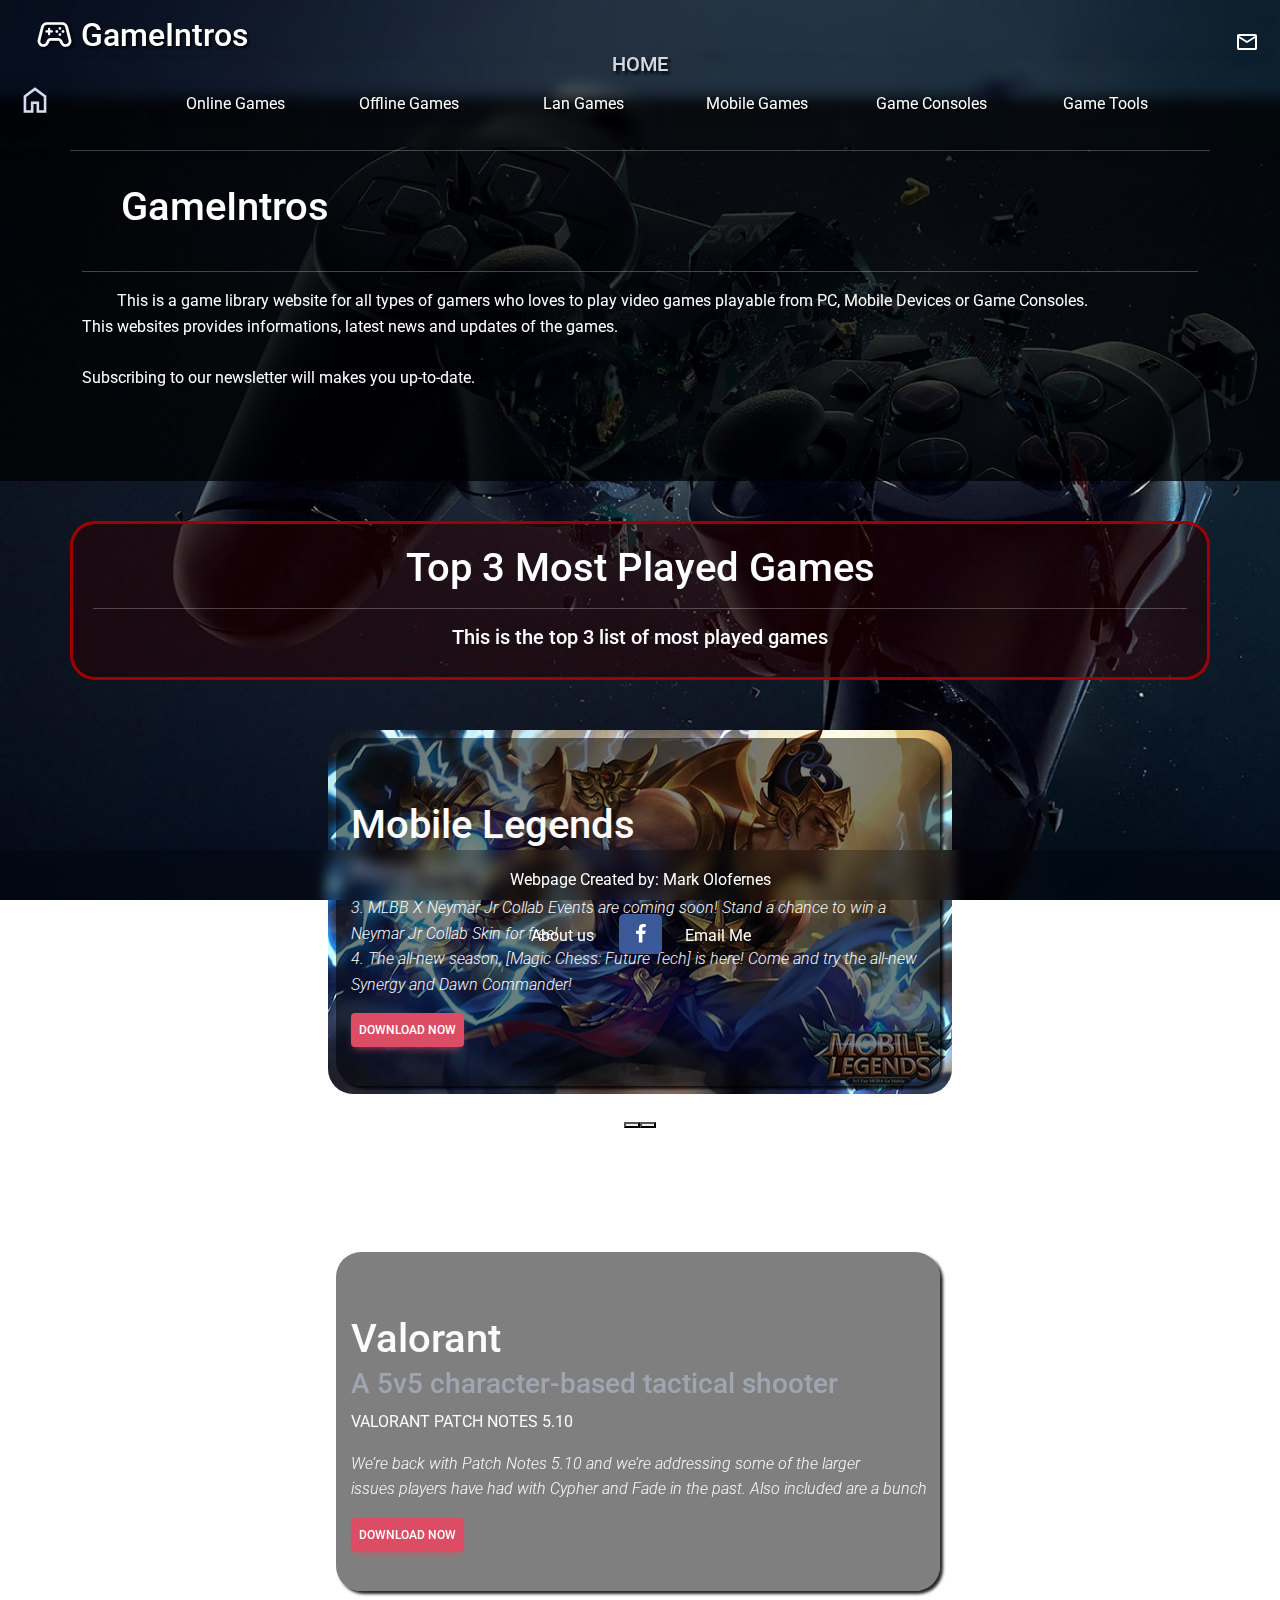
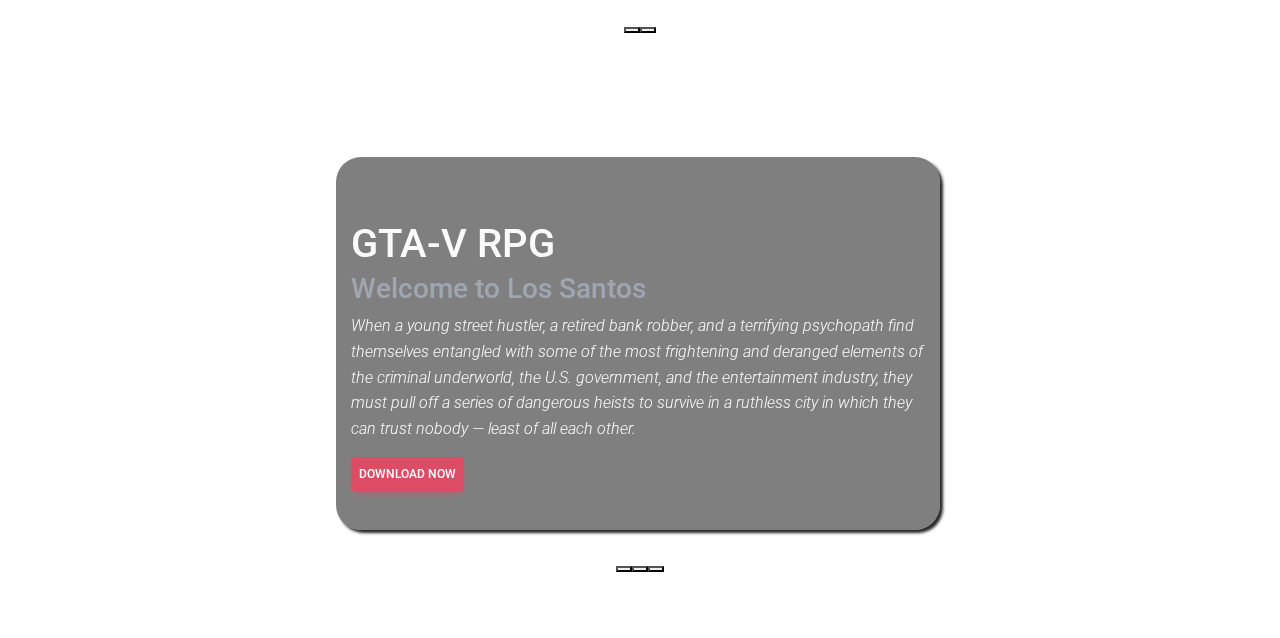
==== commit 7d0fc512: "updated footer for aboutus and additional simple page for about.html" ====
--- a/index.html
+++ b/index.html
@@ -54,7 +54,7 @@
                     </div>
                 </nav>
             </header>
-            <div class="backgroundimgHere snd2bkImg bg-image mask imgbg">
+            <div class="backgroundimgHere move2back1 bg-image mask imgbg">
             </div>
         </div>
 
@@ -62,11 +62,11 @@
     <section>
     <div class="introduction">
         <div class="container">
-        <div class="row1"></div>
-        <div class="row3"><hr>
+        <div class="row"></div>
+        <div class="row"><hr>
             <h1 class="p-3">GameIntros</h1>
         </div>
-        <div class="row1"></div>
+        <div class="row"></div>
         <hr>
         <p class="text-indent">
             This is a game library website for all types of gamers who loves to
@@ -80,9 +80,9 @@
     </div>
     <div class="akumaimg"></div>
         <div class="container">
-            <div class="row1">
+            <div class="row">
             </div>
-            <div class="row3">
+            <div class="row">
                 <div class="container-1">
 
                     <div class="row">
@@ -301,7 +301,7 @@
                     </div>
                 </div>
             </div>
-            <div class="row1"></div>
+            <div class="row"></div>
         </div>
     </section>
 
@@ -331,9 +331,9 @@
     </div>
     <footer>
         <p>Webpage Created by: Mark Olofernes</p>
-        <a class="ftrbutton button1" href="#" target="_blank">About us</a>
+        <a class="ftrbutton button1" href="about.html">About us</a>
         <a class="ftrbutton button1 fa fa-facebook" href="https://www.facebook.com/mark.olofernes" target="_blank"></a>
-        <a class="ftrbutton button1" href="#" target="_blank">Contact us</a>
+        <a class="ftrbutton button1" href="mailto:markolofernes52615@gmail.com" target="_blank">Email Me</a>
     </footer>
     <script src="https://cdn.jsdelivr.net/npm/bootstrap@5.0.2/dist/js/bootstrap.bundle.min.js"
         integrity="sha384-MrcW6ZMFYlzcLA8Nl+NtUVF0sA7MsXsP1UyJoMp4YLEuNSfAP+JcXn/tWtIaxVXM"
--- a/css/styles.css
+++ b/css/styles.css
@@ -25,7 +25,7 @@
 .gametoolsimg_ {background-image: url('/img/gametools_.jpg');}
 /* BackGround images here for header and body ends here */
 
-.snd2bkImg {
+.move2back1 {
   z-index: -1;
 }
 
@@ -73,7 +73,7 @@
   margin-bottom: -50px;
   margin-top: 60px;
   justify-content: right;
-  width: 107%;
+  width: 103%;
 }
 
 @media (max-width: 767px) {
@@ -83,7 +83,9 @@
     flex-direction: row-reverse;
     text-align: center;
   }
-
+  .navbar {
+    width: 110%;
+  }
   .NavTitle {
     left: -6px;
   }
@@ -165,7 +167,6 @@
   color: white;
   transition-duration: 0.7s;
   left: calc(100% - 60px);
-
 }
 
 .AccountProfile:hover {
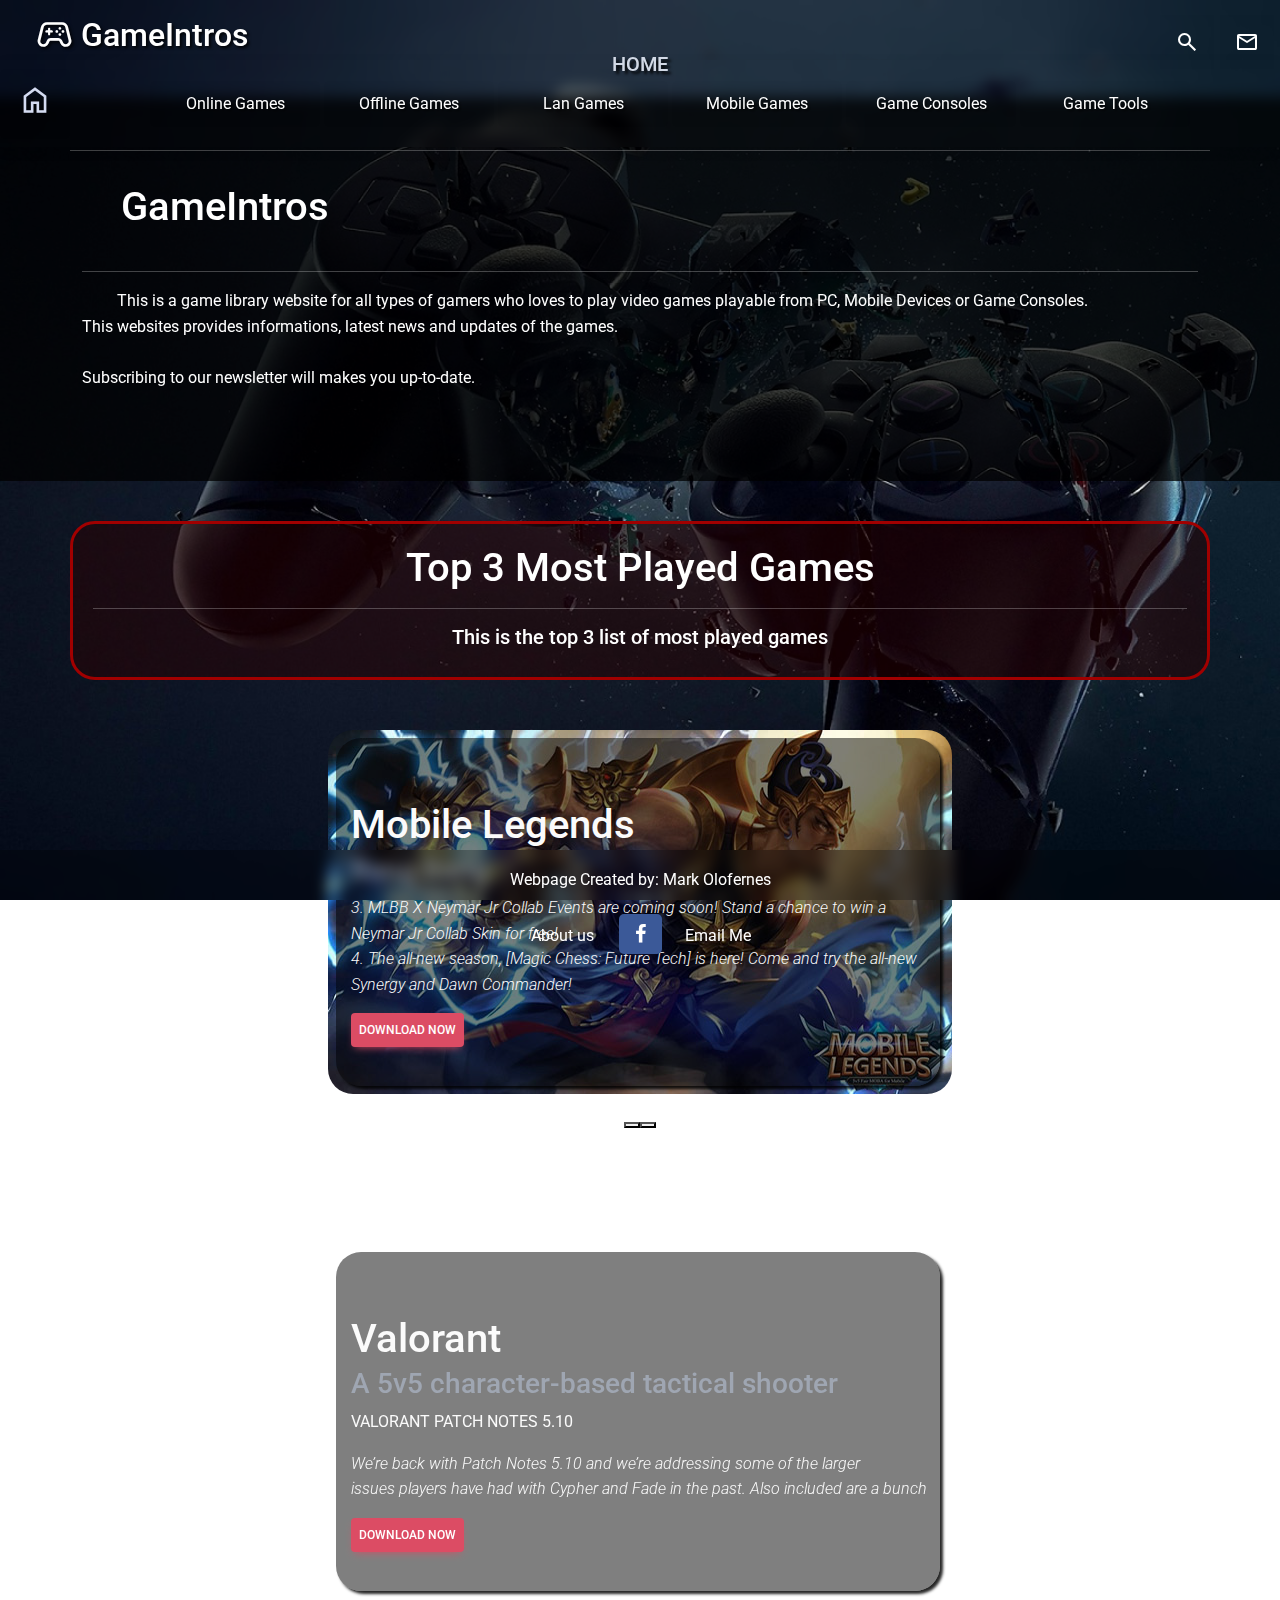
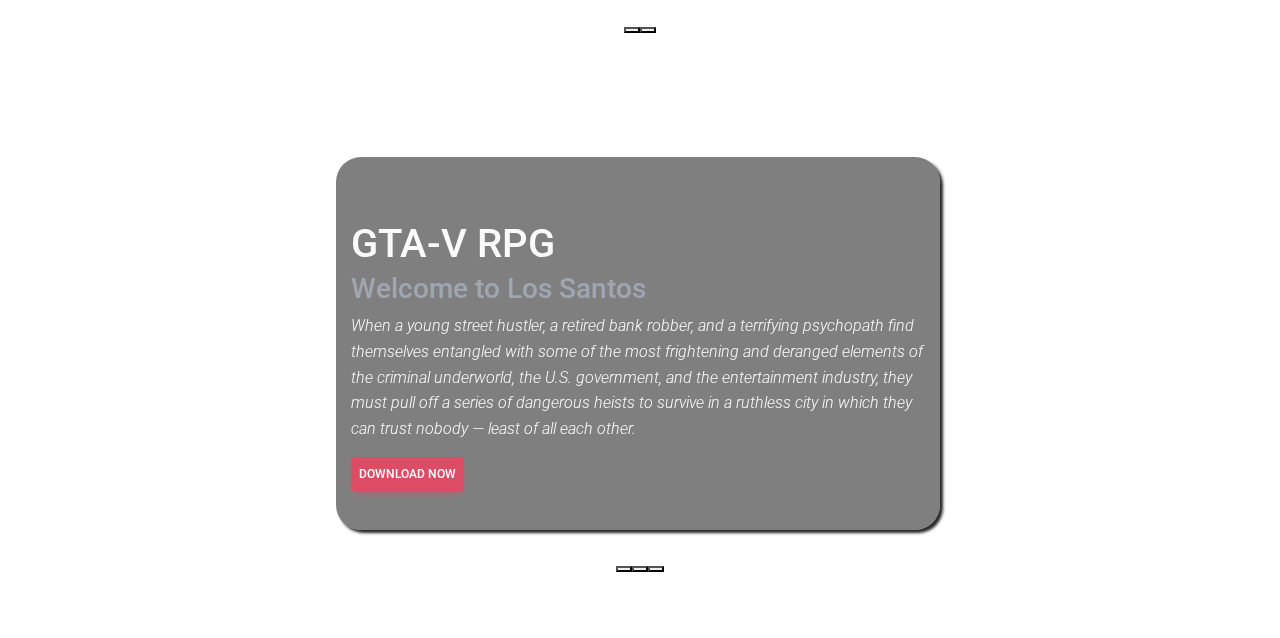
==== commit dc76ddaf: "updated add search button" ====
--- a/index.html
+++ b/index.html
@@ -24,6 +24,7 @@
 <body>
     <div>
         <a class="material-symbols-outlined AccountProfile" data-bs-toggle="modal" data-bs-target="#AccProf">mail</a>
+        <a class="material-symbols-outlined Search" data-bs-toggle="modal" data-bs-target="#search">search</a>
     </div>
     <h5 class="NavTitle h5">HOME</h5>
     <div class="container-fluid">
@@ -329,6 +330,26 @@
             </div>
         </div>
     </div>
+    <div class="modal fade" id="search">
+        <div class="modal-dialog modal-dialog-centered">
+            <div class="modal-content xtransp2">
+                <div class="xtransp2">
+                    <div class="xtransp2 p-2 rounded-5">
+                        <h3 class="fw-bold text-center p-2">Search for Games</h3>
+                        <form>
+                            <div class="mb-2">
+                                <input class="form-control text-center" type="text" placeholder="search" name="search" id="searchgame">
+                            </div>
+                            <center>
+                                <button class="button button1 m-2" type="submit" data-bs-dismiss="modal"><a
+                                        class="button2">Search</a></button>
+                            </center>
+                        </form>
+                    </div>
+                </div>
+            </div>
+        </div>
+    </div>
     <footer>
         <p>Webpage Created by: Mark Olofernes</p>
         <a class="ftrbutton button1" href="about.html">About us</a>
--- a/css/styles.css
+++ b/css/styles.css
@@ -25,6 +25,24 @@
 .gametoolsimg_ {background-image: url('/img/gametools_.jpg');}
 /* BackGround images here for header and body ends here */
 
+.Search{
+  z-index: 10;
+  position: fixed;
+  padding: 15px;
+  margin-top: 15px;
+  margin-bottom: -45px;
+  margin-right: 15px;
+  background: rgba(0, 0, 0, 0.01);
+  color: white;
+  transition-duration: 0.7s;
+  left: calc(100% - 120px);
+}
+.Search:hover {
+  background-color: #00b3ff33;
+  padding: 15px;
+  color: white;
+  border-radius: 25px;
+}
 .move2back1 {
   z-index: -1;
 }
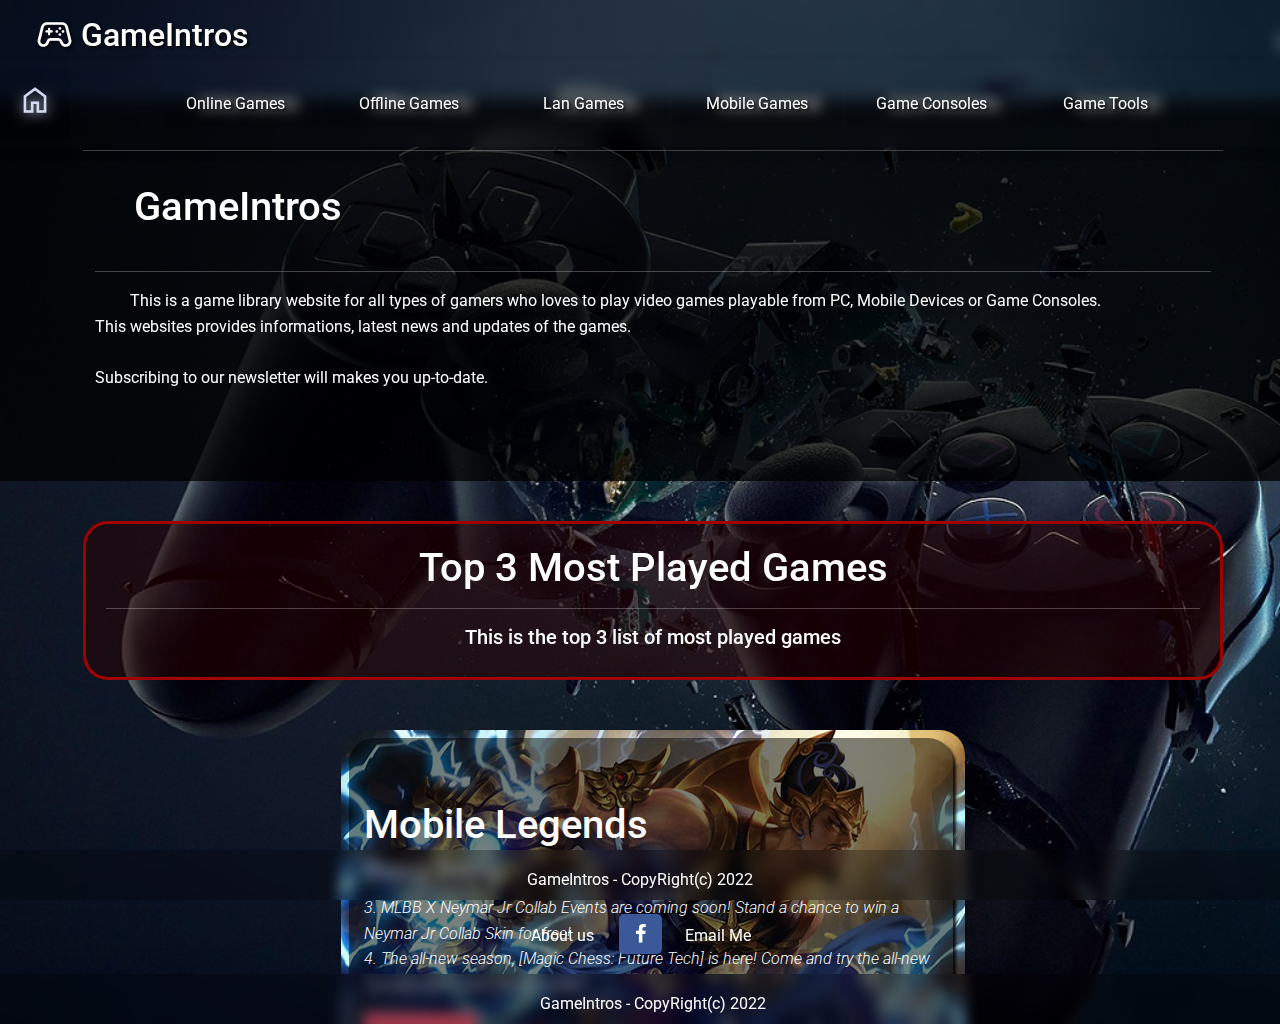
==== commit 169c02f8: "updates v2" ====
--- a/index.html
+++ b/index.html
@@ -22,6 +22,7 @@
 </head>
 
 <body>
+    <div><iframe src="home.html" title="Home" name="iframe_a" height="1024px"  width="102%"></iframe></div>
     <div>
         <a class="material-symbols-outlined AccountProfile" data-bs-toggle="modal" data-bs-target="#AccProf">mail</a>
         <a class="material-symbols-outlined Search" data-bs-toggle="modal" data-bs-target="#search">search</a>
@@ -39,325 +40,55 @@
                         </div>
                     </div>
                 </div>
-                <nav class="navbar navbar-expand-md clearfix">
+                <nav id="Nav-ito" class="navbar navbar-expand-md clearfix">
                     <button class="navbar-toggler material-symbols-outlined naviconcolor ms-auto" type="button"
                         data-bs-toggle="collapse" data-bs-target="#navbar">Menu
                     </button>
                     <button class="homebtn button1"><a href="index.html"
                             class="button2 material-symbols-outlined naviconcolor float-right">home</button>
                     <div class="col-1 collapse navbar-collapse justify-content-center xtransp button2" id="navbar">
-                        <a class="button button1" href="onlinegames.html">Online Games</a>
-                        <a class="button button1" href="offlinegames.html">Offline Games</a>
-                        <a class="button button1" href="langames.html">Lan Games</a>
-                        <a class="button button1" href="mobilegames.html">Mobile Games</a>
-                        <a class="button button1" href="gameconsoles.html">Game Consoles</a>
-                        <a class="button button1" href="gametools.html">Game Tools</a>
+                        <a class="button button1" href="onlinegames.html" target="iframe_a">Online Games</a>
+                        <a class="button button1" href="offlinegames.html" target="iframe_a">Offline Games</a>
+                        <a class="button button1" href="langames.html" target="iframe_a">Lan Games</a>
+                        <a class="button button1" href="mobilegames.html" target="iframe_a">Mobile Games</a>
+                        <a class="button button1" href="gameconsoles.html" target="iframe_a">Game Consoles</a>
+                        <a class="button button1" href="gametools.html" target="iframe_a">Game Tools</a>
                     </div>
                 </nav>
             </header>
             <div class="backgroundimgHere move2back1 bg-image mask imgbg">
             </div>
         </div>
+        
+    </div>
+<!-- 
+    <iframe src="" name="iframe_a" height="300px" width="100%" title="Iframe Example" style="border:none;" ></iframe>
 
-    </div>
-    <section>
-    <div class="introduction">
-        <div class="container">
-        <div class="row"></div>
-        <div class="row"><hr>
-            <h1 class="p-3">GameIntros</h1>
-        </div>
-        <div class="row"></div>
-        <hr>
-        <p class="text-indent">
-            This is a game library website for all types of gamers who loves to
-            play video games playable from PC, Mobile Devices or Game Consoles.<br>
-        
-            This websites provides informations, latest news and updates of the games.<br><br>
-            Subscribing to our newsletter will makes you up-to-date.
-        </p>
-        </div>
+    <p><a href="https://www.w3schools.com" target="iframe_a">W3Schools.com</a></p>
+    
+ -->
 
-    </div>
-    <div class="akumaimg"></div>
-        <div class="container">
-            <div class="row">
-            </div>
-            <div class="row">
-                <div class="container-1">
 
-                    <div class="row">
-                        <div class="TopGames">
-                            <h1>Top 3 Most Played Games</h1>
-                            <hr>
-                            <p class="text-indent h5">
-                                This is the top 3 list of most played games
-                            </p>
-                        </div>
-                        <!--ML Carousel start-->
-                        <div class="carouselbox">
-                            <div id="myCarousel1" class="carousel slide" data-bs-ride="carousel">
-                                <div class="carousel-indicators">
-                                    <button type="button" data-bs-target="#myCarousel1" data-bs-slide-to="0"></button>
-                                    <button type="button" data-bs-target="#myCarousel1" data-bs-slide-to="1"
-                                        class="active"></button>
-                                </div>
-                                <div class="carousel-inner">
-                                    <div class="carousel-item">
-                                        <section class="carouselimgML1 corousel-style bg-cover">
-                                            <div class="container darkfilter">
-                                                <div class="py-md-4 carousel-size">
-                                                    <div class="p-mdy-5 mt-4 text-light">
-                                                        <h1 class="mb-1">Mobile Legends</h1>
-                                                        <h2 class="text-secondary h3">Bang Bang</h2>
-                                                        <p class="fw-light fst-italic">
-                                                            1. An electrifying Leonin girl joins the battles. It's Joy,
-                                                            the Flash of Miracle! <br>
-                                                            2. Gusion's new skin is available for a limited time in the
-                                                            Double 11 events.<br>
-                                                        </p>
-                                                        <a class="p-2 btn btn-primary btn-sm btn-danger" role="button"
-                                                            href="https://play.google.com/store/apps/details?id=com.mobile.legends&hl=en_US&gl=US&pli=1"
-                                                            target="_blank">Download Now</a>
-                                                    </div>
-                                                </div>
-                                            </div>
-                                        </section>
-                                    </div>
-                                    <div class="carousel-item active">
-                                        <section class="carouselimgML2 corousel-style bg-cover">
-                                            <div class="container darkfilter">
-                                                <div class="py-md-4 carousel-size">
-                                                    <div class="p-mdy-5 mt-4 text-light">
-                                                        <h1 class="mb-1">Mobile Legends</h1>
-                                                        <h2 class="text-secondary h3">Bang Bang</h2>
-                                                        <p class="fw-light fst-italic">
-                                                            3. MLBB X Neymar Jr Collab Events are coming soon! Stand a
-                                                            chance to win a Neymar Jr Collab Skin for free!<br>
-                                                            4. The all-new season, [Magic Chess: Future Tech] is here!
-                                                            Come and try the all-new Synergy and Dawn Commander!<br>
-                                                        </p>
-                                                        <a class="p-2 btn btn-primary btn-sm btn-danger" role="button"
-                                                            href="https://playvalorant.com/en-us/"
-                                                            target="_blank">Download
-                                                            Now</a>
-                                                    </div>
-                                                </div>
-                                            </div>
-                                        </section>
-                                    </div>
-                                </div>
-                            </div>
-                        </div>
-                        <!--ML Carousel end-->
-                        <!--GTA Carousel start-->
-                        <div class="carouselbox">
-                            <div id="myCarousel2" class="carousel slide" data-bs-ride="carousel">
-                                <div class="carousel-indicators">
-                                    <button type="button" data-bs-target="#myCarousel2" data-bs-slide-to="0"></button>
-                                    <button type="button" data-bs-target="#myCarousel2" data-bs-slide-to="1"
-                                        class="active"></button>
-                                </div>
-                                <div class="carousel-inner">
-                                    <div class="carousel-item active">
-                                        <section class="carouselimgVAL1 corousel-style bg-cover">
-                                            <div class="container darkfilter">
-                                                <div class="py-md-4 carousel-size">
-                                                    <div class="p-mdy-5 mt-4 text-light">
-                                                        <h1 class="mb-1">Valorant</h1>
-                                                        <h2 class="text-secondary h3">A 5v5 character-based tactical
-                                                            shooter
-                                                        </h2>
-                                                        <p>VALORANT PATCH NOTES 5.10</p>
-
-                                                        <p class="fw-light fst-italic">
-                                                            We’re back with Patch Notes 5.10 and we’re addressing some
-                                                            of the larger<br>
-                                                            issues players have had with Cypher and Fade in the past.
-                                                            Also included are a bunch<br>
-                                                        </p>
-                                                        <a class="p-2 btn btn-primary btn-sm btn-danger" role="button"
-                                                            href="https://playvalorant.com/en-us/"
-                                                            target="_blank">Download
-                                                            Now</a>
-                                                    </div>
-                                                </div>
-                                            </div>
-                                        </section>
-                                    </div>
-                                    <div class="carousel-item">
-                                        <section class="carouselimgVAL2 corousel-style bg-cover">
-                                            <div class="container darkfilter">
-                                                <div class="py-md-4 carousel-size">
-                                                    <div class="p-mdy-5 mt-4 text-light">
-                                                        <h1 class="mb-1">Valorant</h1>
-                                                        <h2 class="text-secondary h3">A 5v5 character-based tactical
-                                                            shooter
-                                                        </h2>
-                                                        <p>VALORANT PATCH NOTES 5.10</p>
-
-                                                        <p class="fw-light fst-italic">
-                                                            of Agent bug fixes and a new feature called Real Time Text
-                                                            Evaluation so that players can feel safer engaging with
-                                                            their teammates and opponents.<br>
-                                                            <br>
-                                                            <a class="p-2 btn btn-primary btn-sm btn-danger"
-                                                                role="button" href="https://playvalorant.com/en-us/"
-                                                                target="_blank">Download Now</a>
-                                                        </p>
-                                                    </div>
-                                                </div>
-                                            </div>
-                                        </section>
-                                    </div>
-                                </div>
-                            </div>
-                        </div>
-                        <!--ML Carousel end-->
-                        <!--GTA5 Carousel start-->
-                        <div class="carouselbox">
-                            <div id="myCarousel3" class="carousel slide" data-bs-ride="carousel">
-                                <div class="carousel-indicators">
-                                    <button type="button" data-bs-target="#myCarousel3" data-bs-slide-to="0"
-                                        class="active"></button>
-                                    <button type="button" data-bs-target="#myCarousel3" data-bs-slide-to="1" </button>
-                                        <button type="button" data-bs-target="#myCarousel3"
-                                            data-bs-slide-to="2"></button>
-
-                                </div>
-                                <div class="carousel-inner">
-                                    <div class="carousel-item active">
-                                        <section class="carouselimgGTAV1 corousel-style bg-cover">
-                                            <div class="container darkfilter">
-                                                <div class="py-md-4 carousel-size">
-                                                    <div class="p-mdy-5 mt-4 text-light">
-                                                        <h1 class="mb-1">GTA-V RPG</h1>
-                                                        <h2 class="text-secondary h3">Welcome to Los Santos</h2>
-                                                        <p class="fw-light fst-italic">
-                                                            When a young street hustler, a retired bank robber, and a
-                                                            terrifying psychopath find themselves entangled with some
-                                                            of the most frightening and deranged elements of the
-                                                            criminal underworld, the U.S. government, and the
-                                                            entertainment industry, they must pull off a series of
-                                                            dangerous heists to survive in a ruthless city in which
-                                                            they can trust nobody — least of all each other.
-                                                        </p>
-                                                        <a class="p-2 btn btn-primary btn-sm btn-danger" role="button"
-                                                            href="https://www.rockstargames.com/gta-v"
-                                                            target="_blank">Download Now</a>
-                                                    </div>
-                                                </div>
-                                        </section>
-                                    </div>
-                                    <div class="carousel-item">
-                                        <section class="carouselimgGTAV2 corousel-style bg-cover">
-                                            <div class="container darkfilter">
-                                                <div class="py-md-4 carousel-size">
-                                                    <div class="p-mdy-5 mt-4 text-light">
-                                                        <h1 class="mb-1">GTA 5 Updates</h1>
-                                                        <h2 class="text-secondary h3">
-                                                            Access to All Current and Previous Updates
-                                                        </h2>
-                                                        <p class="fw-light fst-italic">
-                                                            Dive into more than 40 massive updates with more to come,
-                                                            featuring everything from the high-stakes hunt for
-                                                            Dr. Dre’s missing music files with Franklin Clinton in The
-                                                            Contract to the high-octane underground street racing
-                                                            action of Los Santos Tuners.
-                                                        </p>
-                                                        <a class="p-2 btn btn-primary btn-sm btn-danger" role="button"
-                                                            href="https://www.rockstargames.com/gta-v"
-                                                            target="_blank">Download Now</a>
-                                                    </div>
-                                                </div>
-                                            </div>
-                                        </section>
-                                    </div>
-                                    <div class="carousel-item ">
-                                        <section class="carouselimgGTAV2 corousel-style bg-cover">
-                                            <div class="container darkfilter">
-                                                <div class="py-md-4 carousel-size">
-                                                    <div class="p-mdy-5 mt-4 text-light">
-                                                        <h1 class="mb-1 ">GTA5 Online</h1>
-                                                        <h2 class="text-secondary h3">Exclusive New Content
-                                                        </h2>
-                                                        <p class="fw-light fst-italic">
-                                                            Step into Hao’s Special Works at the Los Santos Car Meet,
-                                                            featuring elite new upgrades and exclusive modifications.
-                                                            Then take these high-performance vehicles into HSW races,
-                                                            new time trials, and more.
-                                                        </p>
-                                                        <a class="p-2 btn btn-primary btn-sm btn-danger" role="button"
-                                                            href="https://www.rockstargames.com/gta-v"
-                                                            target="_blank">Download Now</a>
-                                                    </div>
-                                                </div>
-                                            </div>
-                                        </section>
-                                    </div>
-                                </div>
-                            </div>
-                        </div>
-                        <!--GTA5 Carousel end-->
-                    </div>
-                </div>
-            </div>
-            <div class="row"></div>
-        </div>
-    </section>
-
-    <div class="modal fade" id="AccProf">
-        <div class="modal-dialog modal-dialog-centered">
-            <div class="modal-content xtransp2">
-                <div class="xtransp2">
-                    <div class="xtransp2 p-5 rounded-5">
-                        <h3 class="fw-bold mb-3 text-center">Subscribe to our newsletter</h3>
-                        <form>
-                            <div class="mb-3">
-                                <input class="form-control" type="text" placeholder="Name" name="name" id="fieldname">
-                            </div>
-                            <div class="mb-3">
-                                <input class="form-control" type="text" placeholder="E-mail" name="email"
-                                    id="fieldemail">
-                            </div>
-                            <center>
-                                <button class="button button1" type="submit" data-bs-dismiss="modal"><a
-                                        class="button2">Subscribe</a></button>
-                            </center>
-                        </form>
-                    </div>
-                </div>
-            </div>
-        </div>
-    </div>
-    <div class="modal fade" id="search">
-        <div class="modal-dialog modal-dialog-centered">
-            <div class="modal-content xtransp2">
-                <div class="xtransp2">
-                    <div class="xtransp2 p-2 rounded-5">
-                        <h3 class="fw-bold text-center p-2">Search for Games</h3>
-                        <form>
-                            <div class="mb-2">
-                                <input class="form-control text-center" type="text" placeholder="search" name="search" id="searchgame">
-                            </div>
-                            <center>
-                                <button class="button button1 m-2" type="submit" data-bs-dismiss="modal"><a
-                                        class="button2">Search</a></button>
-                            </center>
-                        </form>
-                    </div>
-                </div>
-            </div>
-        </div>
-    </div>
+    
+    <audio id="audio"><source src="snd/hover3.mp3"/></audio>
     <footer>
-        <p>Webpage Created by: Mark Olofernes</p>
+        <p>GameIntros - CopyRight(c) 2022</p>
         <a class="ftrbutton button1" href="about.html">About us</a>
         <a class="ftrbutton button1 fa fa-facebook" href="https://www.facebook.com/mark.olofernes" target="_blank"></a>
         <a class="ftrbutton button1" href="mailto:markolofernes52615@gmail.com" target="_blank">Email Me</a>
     </footer>
-    <script src="https://cdn.jsdelivr.net/npm/bootstrap@5.0.2/dist/js/bootstrap.bundle.min.js"
-        integrity="sha384-MrcW6ZMFYlzcLA8Nl+NtUVF0sA7MsXsP1UyJoMp4YLEuNSfAP+JcXn/tWtIaxVXM"
-        crossorigin="anonymous"></script>    
+    <script src="https://cdn.jsdelivr.net/npm/bootstrap@5.0.2/dist/js/bootstrap.bundle.min.js" integrity="sha384-MrcW6ZMFYlzcLA8Nl+NtUVF0sA7MsXsP1UyJoMp4YLEuNSfAP+JcXn/tWtIaxVXM" crossorigin="anonymous"></script>    
+    <script src="https://cdnjs.cloudflare.com/ajax/libs/jquery/3.3.1/jquery.min.js"></script>
+
+    <script src="js/jav.js"></script>
 </body>
-</html>+</html>
+
+<!-- 
+onlineG
+offlineG
+lanG
+mobileG
+Gconsoles
+Gtools
+ -->
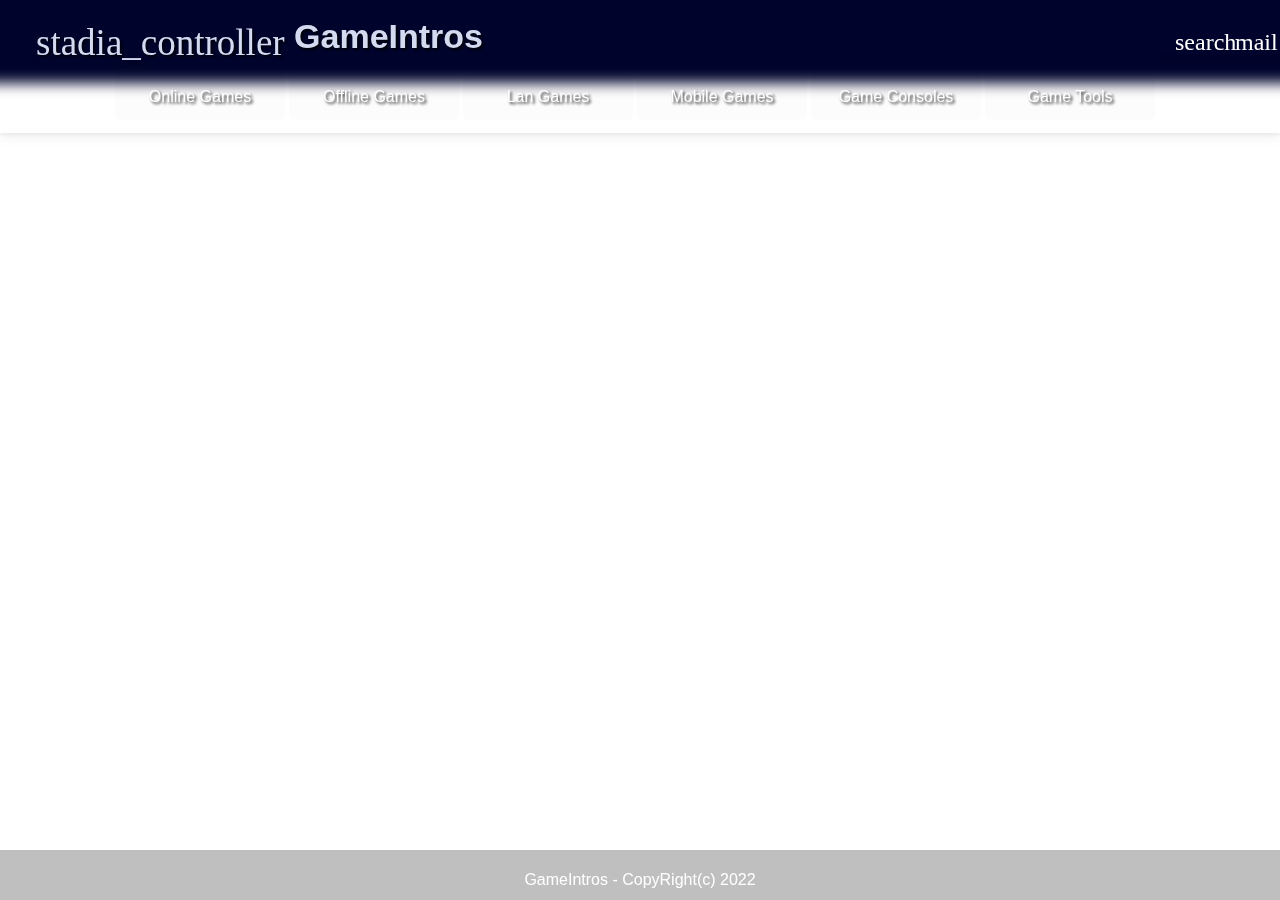
==== commit 8c826137: "some updates for title of games" ====
--- a/index.html
+++ b/index.html
@@ -12,40 +12,42 @@
     <!-- Google Fonts Roboto -->
     <link rel="stylesheet"
         href="https://fonts.googleapis.com/css2?family=Material+Symbols+Outlined:opsz,wght,FILL,GRAD@48,400,0,0" />
-    <link rel="stylesheet"
-        href="https://fonts.googleapis.com/css2?family=Roboto:wght@300;400;500;700;900&display=swap" />
-    <link rel="stylesheet" href="https://cdn.jsdelivr.net/npm/bootstrap@5.0.2/dist/css/bootstrap.min.css"
-        integrity="sha384-EVSTQN3/azprG1Anm3QDgpJLIm9Nao0Yz1ztcQTwFspd3yD65VohhpuuCOmLASjC" crossorigin="anonymous">
+        <link rel="preconnect" href="https://fonts.googleapis.com">
+        <link rel="preconnect" href="https://fonts.gstatic.com" crossorigin>
+        <link href="https://fonts.googleapis.com/css2?family=Roboto:wght@100&display=swap" rel="stylesheet">        
+    <!-- <link rel="stylesheet" href="https://fonts.googleapis.com/css2?family=Roboto:wght@300;400;500;700;900&display=swap" /> -->
+    <link rel="stylesheet" href="https://cdn.jsdelivr.net/npm/bootstrap@5.0.2/dist/css/bootstrap.min.css" integrity="sha384-EVSTQN3/azprG1Anm3QDgpJLIm9Nao0Yz1ztcQTwFspd3yD65VohhpuuCOmLASjC" crossorigin="anonymous">
     <!-- MDB -->
     <link rel="stylesheet" href="css/mdb.min.css" />
     <link rel="stylesheet" href="css/styles.css" />
 </head>
 
-<body>
-    <div><iframe src="home.html" title="Home" name="iframe_a" height="1024px"  width="102%"></iframe></div>
+<body id="Nav-ito" class="index1">
     <div>
         <a class="material-symbols-outlined AccountProfile" data-bs-toggle="modal" data-bs-target="#AccProf">mail</a>
         <a class="material-symbols-outlined Search" data-bs-toggle="modal" data-bs-target="#search">search</a>
     </div>
-    <h5 class="NavTitle h5">HOME</h5>
+    <div><iframe id="getheightIframe" src="home.html" title="Home" name="iframe_a" height="1px" width="100%" onload="myFunction()"></iframe></div>
     <div class="container-fluid">
         <div class="row">
             <header class="headpd">
                 <div class="backgroundimgHere_ bg-image mask">
                     <div class="row">
-
-                        <div class="d-flex justify-content-left align-items-left pt-3 ps-5 blurIt">
+                      
+                        <div role="button" class="d-flex justify-content-left align-items-left pt-3 ps-5 blurIt">
+                          <a href="home.html" class="button2 naviconcolor float-right" target="iframe_a">
                             <p class="material-symbols-outlined iconlogo">stadia_controller</p>
-                            <h1 class="h2">&nbsp;GameIntros</h1>
+                            <h1 class="h2"><strong><b>&nbsp;GameIntros</a></strong></b></h1>
+                        
                         </div>
+                       
                     </div>
                 </div>
-                <nav id="Nav-ito" class="navbar navbar-expand-md clearfix">
+                <nav class="navbar navbar-expand-md clearfix">
                     <button class="navbar-toggler material-symbols-outlined naviconcolor ms-auto" type="button"
                         data-bs-toggle="collapse" data-bs-target="#navbar">Menu
                     </button>
-                    <button class="homebtn button1"><a href="index.html"
-                            class="button2 material-symbols-outlined naviconcolor float-right">home</button>
+                    
                     <div class="col-1 collapse navbar-collapse justify-content-center xtransp button2" id="navbar">
                         <a class="button button1" href="onlinegames.html" target="iframe_a">Online Games</a>
                         <a class="button button1" href="offlinegames.html" target="iframe_a">Offline Games</a>
@@ -56,20 +58,51 @@
                     </div>
                 </nav>
             </header>
-            <div class="backgroundimgHere move2back1 bg-image mask imgbg">
             </div>
         </div>
-        
     </div>
-<!-- 
-    <iframe src="" name="iframe_a" height="300px" width="100%" title="Iframe Example" style="border:none;" ></iframe>
-
-    <p><a href="https://www.w3schools.com" target="iframe_a">W3Schools.com</a></p>
-    
- -->
-
-
-    
+    <div class="modal fade" id="AccProf">
+        <div class="modal-dialog modal-dialog-centered">
+          <div class="modal-content xtransp2">
+            <div class="xtransp2">
+              <div class="xtransp2 p-5 rounded-5">
+                <h3 class="fw-bold mb-3 text-center">Subscribe to our newsletter</h3>
+                <form>
+                  <div class="mb-3">
+                    <input class="form-control" type="text" placeholder="Name" name="name" id="fieldname">
+                  </div>
+                  <div class="mb-3">
+                    <input class="form-control" type="text" placeholder="E-mail" name="email" id="fieldemail">
+                  </div>
+                  <center>
+                    <button class="button button1" type="submit" data-bs-dismiss="modal"><a class="button2">Subscribe</a></button>
+                  </center>
+                </form>
+              </div>
+            </div>
+          </div>
+        </div>
+      </div>
+      <div class="modal fade" id="search">
+        <div class="modal-dialog modal-dialog-centered">
+          <div class="modal-content xtransp2">
+            <div class="xtransp2">
+              <div class="xtransp2 p-2 rounded-5">
+                <h3 class="fw-bold text-center p-2">Search for Games</h3>
+                <form>
+                  <div class="mb-2">
+                    <input class="form-control text-center" type="text" placeholder="search" name="search" id="searchgame">
+                  </div>
+                  <center>
+                    <button class="button button1 m-2" type="submit" data-bs-dismiss="modal"><a
+                        class="button2">Search</a></button>
+                  </center>
+                </form>
+              </div>
+            </div>
+          </div>
+        </div>
+      </div>    
     <audio id="audio"><source src="snd/hover3.mp3"/></audio>
     <footer>
         <p>GameIntros - CopyRight(c) 2022</p>
@@ -79,16 +112,7 @@
     </footer>
     <script src="https://cdn.jsdelivr.net/npm/bootstrap@5.0.2/dist/js/bootstrap.bundle.min.js" integrity="sha384-MrcW6ZMFYlzcLA8Nl+NtUVF0sA7MsXsP1UyJoMp4YLEuNSfAP+JcXn/tWtIaxVXM" crossorigin="anonymous"></script>    
     <script src="https://cdnjs.cloudflare.com/ajax/libs/jquery/3.3.1/jquery.min.js"></script>
-
     <script src="js/jav.js"></script>
 </body>
 </html>
 
-<!-- 
-onlineG
-offlineG
-lanG
-mobileG
-Gconsoles
-Gtools
- -->
--- a/css/styles.css
+++ b/css/styles.css
@@ -7,22 +7,43 @@
   -webkit-user-select: none;
   user-select: none;
 }
-
+.index1 {
+  /* background-color: #eee; */
+  /* width: 200px; */
+  height: 0;
+  overflow-y: scroll; 
+  /* overflow-y: hidden; */
+  /* overflow-x: hidden; */
+}
+
+/* Hide scrollbar for Chrome, Safari and Opera */
+.index1::-webkit-scrollbar {
+    display: none;
+}
+
+/* Hide scrollbar for IE, Edge and Firefox */
+.index1 {
+  -ms-overflow-style: none;  /* IE and Edge */
+  scrollbar-width: none;  /* Firefox */
+}
+body{
+  margin-bottom: 100px;
+}
 /* BackGround images here for header and body start here */
 .backgroundimgHere {background-image: url('/img/bkgimg.jpg');}
 .backgroundimgHere_ {background-image: url('/img/bkgimg_.jpg');}
 .onlinegamesimg {background-image: url('/img/onlinegames.jpg');}
-.onlinegamesimg_ {background-image: url('/img/onlinegames_.jpg');}
+/* .onlinegamesimg_ {background-image: url('/img/onlinegames_.jpg');} */
 .offlinegamesimg {background-image: url('/img/offlinegames.jpg');}
-.offlinegamesimg_ {background-image: url('/img/offlinegames_.jpg');}
+/* .offlinegamesimg_ {background-image: url('/img/offlinegames_.jpg');} */
 .langamesimg {background-image: url('/img/langames.jpg');}
-.langamesimg_ {background-image: url('/img/langames_.jpg');}
+/* .langamesimg_ {background-image: url('/img/langames_.jpg');} */
 .mobilegamesimg {background-image: url('/img/mobilegames.jpg');}
-.mobilegamesimg_ {background-image: url('/img/mobilegames_.jpg');}
+/* .mobilegamesimg_ {background-image: url('/img/mobilegames_.jpg');} */
 .gameconsolesimg {background-image: url('/img/consolegames.jpg');}
-.gameconsolesimg_ {background-image: url('/img/consolegames_.jpg');}
+/* .gameconsolesimg_ {background-image: url('/img/consolegames_.jpg');} */
 .gametoolsimg {background-image: url('/img/gametools.jpg');}
-.gametoolsimg_ {background-image: url('/img/gametools_.jpg');}
+/* .gametoolsimg_ {background-image: url('/img/gametools_.jpg');} */
 /* BackGround images here for header and body ends here */
 
 .Search{
@@ -51,7 +72,15 @@
   width: 100%;
   position: fixed;
 }
-
+.GameTitle{
+  position: relative;
+  z-index: 100;
+  color: rgba(224, 239, 252, 0.95);
+  background-color: rgba(14, 14, 14, 0.75);
+  margin: -50px 50px 0 50px;
+  text-shadow: 3px 3px 3px rgba(0, 0, 0, 0.9);
+  box-shadow: 0px 0px 12px 15px rgba(14, 14, 14, 0.75);
+}
 .NavTitle {
   position: fixed;
   text-align: center;
@@ -59,7 +88,8 @@
   width: 100%;
   color: rgb(210, 217, 229);
   padding-top: 52px;
-  text-shadow: 3px 3px 3px rgba(0, 0, 0, 0.9)
+  text-shadow: 3px 3px 3px rgba(0, 0, 0, 0.9);
+  font-family: 'Roboto', sans-serif;
 }
 
 header {
@@ -119,7 +149,7 @@
   background-color: #13142b;
   background-color: transparent;
   z-index: 3;
-  backdrop-filter: blur(3px);
+  /* backdrop-filter: blur(3px); */
 }
 
 .homebtn {
@@ -194,7 +224,7 @@
   border-radius: 25px;
 }
 
-img {
+ .ximg{
   border-radius: 17px;
   margin: 20px;
   width: 80%;
@@ -202,7 +232,7 @@
   box-shadow: 7px 7px 7px #000000da;
 }
 
-img:hover {
+.ximg:hover {
   box-shadow: 0px 0px 12px 12px rgba(155, 230, 255, 0.253);
   width: 90%;
   height: auto;
@@ -214,7 +244,7 @@
 }
 
 .blurIt {
-  backdrop-filter: blur(7px);
+  backdrop-filter: blur(1000px);
 }
 
 .xtransp {
@@ -273,6 +303,8 @@
   width: 100%;
   padding: 150px 25px 75px 25px;
   text-indent: 35px;
+  line-height: 35px;
+  font-family: 'Roboto', sans-serif;
 }
 
 .TopGames {
@@ -334,7 +366,10 @@
   padding: 8px 12px 8px 8px;
   margin-bottom: 50px;
 }
-
+.modalximage{
+  max-width: 480px;
+  min-width: 150px;
+}
 .fa {
   padding: 10px;
   font-size: 20px;
@@ -352,7 +387,12 @@
   background: #3B5998;
   color: white;
 }
-
+.VideoPos{
+  width:100%;
+  height:0px;
+  position:relative;
+  padding-bottom:56.250%;
+}
 /* Carousel images starts here */
 .carouselimgML1 {background-image: url('/img/carousel/ml1.JPG');}
 .carouselimgML2 {background-image: url('/img/carousel/ml2.jpg');}
@@ -361,4 +401,24 @@
 .carouselimgGTAV1 {background-image: url('/img/carousel/gta51.jpg');}
 .carouselimgGTAV2 {background-image: url('/img/carousel/gta52.jpg');}
 .carouselimgGTAV3 {background-image: url('/img/carousel/gta53.jpg');}
-/* Carousel images starts here */+/* Carousel images starts here */
+
+/* width */
+::-webkit-scrollbar {
+  width: 10px;
+}
+
+/* Track */
+::-webkit-scrollbar-track {
+  background: rgba(0, 0, 0, .25); 
+}
+ 
+/* Handle */
+::-webkit-scrollbar-thumb {
+  background: rgba(1, 0, 65, 0.25); 
+}
+
+/* Handle on hover */
+::-webkit-scrollbar-thumb:hover {
+  background: #555; 
+}